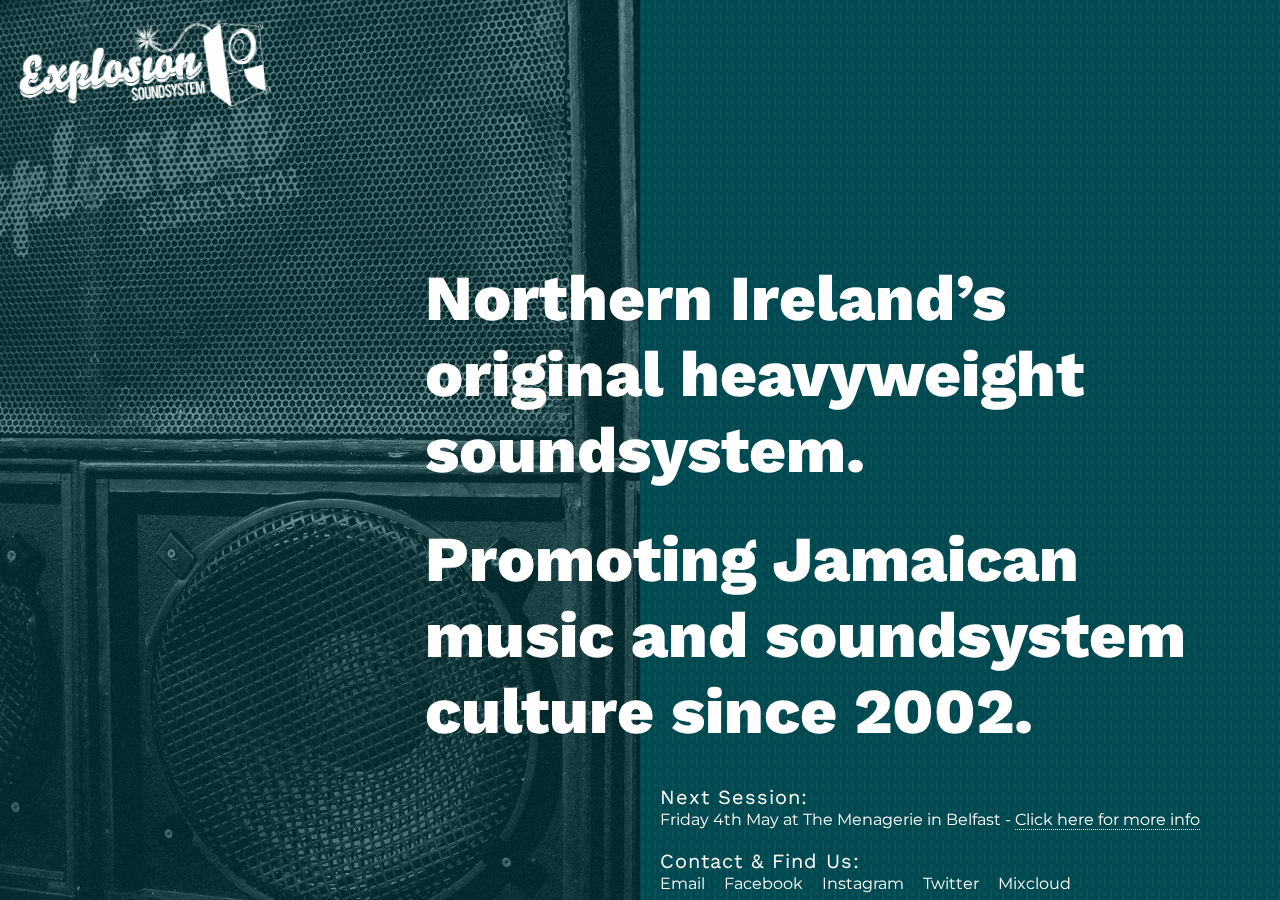
==== index.html @ 5cafba62 "Reversion" ====
<!DOCTYPE html>
<html lang="en-US">

<head>
	<!-- Global Site Tag (gtag.js) - Google Analytics -->
	<script async src="https://www.googletagmanager.com/gtag/js?id=UA-35722575-1"></script>
	<script>
		window.dataLayer = window.dataLayer || [];

		function gtag() {
			dataLayer.push(arguments);
		}
		gtag('js', new Date());

		gtag('config', 'UA-35722575-1');
	</script>
	<meta charset="UTF-8" />
	<meta http-equiv="X-UA-Compatible" content="IE=edge" />

	<!-- SEO -->
	<title>Explosion Soundsystem</title>
	<meta name="description" content="Heavyweight Reggae, Roots &amp; Dub form Belfast City" />
	<meta name="robots" content="index, follow" />
	<meta name="referrer" content="always" />

	<!-- Social & Open Graph -->
	<meta property="og:title" content="Explosion Soundsystem" />
	<meta property="og:description" content="Heavyweight Reggae, Roots &amp; Dub form Belfast City" />
	<meta property="og:image" content="http://explosionsoundsystem.com/images/social.jpg">
	<!-- include your hosted image full URL -->
	<meta property="og:url" content="http://explosionsoundsystem.com/" />
	<meta name="twitter:title" content="Explosion Soundsystem">
	<meta name="twitter:description" content="Heavyweight Reggae, Roots &amp; Dub form Belfast City" />
	<meta name="twitter:image" content="http://explosionsoundsystem.com/images/social.jpg" />
	<!-- include your hosted image full URL -->
	<meta name="twitter:card" content="summary_large_image" />
	<meta name="twitter:site" content="@explosion_sound" />
	<meta name="twitter:creator" content="@explosion_sound" />

	<!-- Favicon -->
	<link rel="icon" type="image/png" href="images/favicon.png" sizes="32x32">

	<!-- Styles -->
	<link rel='stylesheet' href='assets/css/style.css' type='text/css' media='screen' />
	<meta name="viewport" content="width=device-width,initial-scale=1" />
	<meta name="theme-color" content="#1F1F1F" />

</head>

<body id="fullsingle" class="page-template-page-fullsingle-slice" onload="randombg()">

	<div class="fs-slice">
		<!-- Image Side -->
		<h1 class="mobile-logo">
			<img src="images/explosion-logo.png" alt="Explosion Soundsystem Logo" title="Explosion Soundsystem" />
		</h1>

		<div class="slice-image animated fadeIn" id="random">

		</div>
		<div class="slice-intro">

			<h1>
				<img src="images/explosion-logo.png" alt="Explosion Soundsystem Logo" title="Explosion Soundsystem" />
			</h1>

		</div>
		<!-- Content Side -->
		<div class="slice-content">

			<div class="slice-content-vertically-center animated fadeIn">



				<div class="slice-bio animated slideInLeft">

					<h2>Northern Ireland’s original heavyweight soundsystem.</h2>
					<br/>
					<br/>
					<h2>Promoting Jamaican music and soundsystem culture since 2002.</h2>

				</div>

			</div>

		</div>
		<div class="slice-details animated fadeIn">
			<div class="slice-session animated slideInDown">
				<h3>Next Session:</h3>
				<p>Friday 4th May at The Menagerie in Belfast -
					<a target="_blank" href="//en-gb.facebook.com/events/1847545255543559/">Click here for more info</a>
				</p>

			</div>
			<div class="slice-lists animated slideInDown">

				<div class="slice-list">
					<h3>Contact &amp; Find Us:</h3>
					<ul>
						<li>
							<a target="_blank" href="javascript:location='mailto:\u0065\u0078\u0070\u006c\u006f\u0073\u0069\u006f\u006e\u0073\u006f\u0075\u006e\u0064\u0073\u0079\u0073\u0074\u0065\u006d\u0040\u0067\u006d\u0061\u0069\u006c\u002e\u0063\u006f\u006d';void 0">Email</a>
						</li>
						<li>
							<a target="_blank" href="https://www.facebook.com/explosionsoundsystem">Facebook</a>
						</li>
						<li>
							<a target="_blank" href="https://www.instagram.com/explosionsoundsystem">Instagram</a>
						</li>
						<li>
							<a target="_blank" href="https://twitter.com/explosion_sound">Twitter</a>
						</li>
						<li>
							<a target="_blank" href="https://www.mixcloud.com/explosionsoundsystem">Mixcloud</a>
						</li>
					</ul>

				</div>

			</div>
		</div>
	</div>

<script>
	function randombg(){
  var random= Math.floor(Math.random() * 5) + 0;
  var bigSize = ["url('images/background-01.jpg')",
                 "url('images/background-02.jpg')",
                 "url('images/background-03.jpg')",
                 "url('images/background-04.jpg')",
                 "url('images/background-05.jpg')"];
  document.getElementById("random").style.backgroundImage=bigSize[random];
}
</script>




</body>

</html>
---- assets/css/style.css ----
/* -- CSS Reset -- */

@import url("https://fonts.googleapis.com/css?family=Montserrat:400,600");
/* @import url("https://fonts.googleapis.com/css?family=Lora"); */

@import url('https://fonts.googleapis.com/css?family=Work+Sans:700,800,900');
html,
body,
div,
span,
applet,
object,
iframe,
h1,
h2,
h3,
h4,
h5,
h6,
p,
blockquote,
pre,
a,
abbr,
acronym,
address,
big,
cite,
code,
del,
dfn,
em,
img,
ins,
kbd,
q,
s,
samp,
small,
strike,
strong,
sub,
sup,
tt,
var,
b,
u,
i,
center,
dl,
dt,
dd,
ol,
ul,
li,
fieldset,
form,
label,
legend,
table,
caption,
tbody,
tfoot,
thead,
tr,
th,
td,
article,
aside,
canvas,
details,
embed,
figure,
figcaption,
footer,
header,
hgroup,
menu,
nav,
output,
ruby,
section,
summary,
time,
mark,
audio,
video {
  margin: 0;
  padding: 0;
  border: 0;
  font-size: 100%;
  font: inherit;
  vertical-align: baseline;
}

body {
  line-height: 1;
  overflow-x: hidden;
}

ol,
ul {
  list-style: none;
}

* {
  -webkit-font-smoothing: antialiased;
  -moz-osx-font-smoothing: grayscale;
  text-rendering: optimizeLegibility;
  -moz-font-feature-settings: "liga" on;
  margin: 0;
}

body {
  background-color: #29323c;
  border-style: none;
}

body,
p,
a,
a:hover {
  color: #000000;
}

a,
a:hover {
  text-decoration: none;
  border: none;
  border-style: none;
  box-shadow: none;
}

html {
  background-color: #004950;
  height: 100%;
}

body.page-template-page-fullsingle-slice {
  background-color: #004950;
  font-family: 'Montserrat', sans-serif;
  font-weight: 400;
  font-size: 21px;
  line-height: 33px;
  height: 100%;
}

@media (max-width: 800px) {
  body.page-template-page-fullsingle-slice {
    background-color: #004950;
    background-image: url("data:image/svg+xml,%3Csvg width='12' height='24' viewBox='0 0 12 24' xmlns='http://www.w3.org/2000/svg'%3E%3Cg fill='none' fill-rule='evenodd'%3E%3Cg fill='%23ffffff' fill-opacity='0.04'%3E%3Cpath d='M2 0h2v12H2V0zm1 20c1.105 0 2-.895 2-2s-.895-2-2-2-2 .895-2 2 .895 2 2 2zM9 8c1.105 0 2-.895 2-2s-.895-2-2-2-2 .895-2 2 .895 2 2 2zm-1 4h2v12H8V12z'/%3E%3C/g%3E%3C/g%3E%3C/svg%3E");
  }
}

body.page-template-page-fullsingle-slice h2 {
  color: #FFFFFF;
  margin-bottom: 20px;
  font-size: 64px;
  line-height: 76px;
  font-weight: 800;
  display: inline;
  /* background-color: rgba(0, 0, 0, 0.5);
  box-shadow: 10px 0 0 rgba(0, 0, 0, 0.5), -10px 0 0 rgba(0, 0, 0, 0.5); */
}
@media (max-height: 768px) {
  body.page-template-page-fullsingle-slice h2 {
    font-size: 42px;
    line-height: 49px;
  }
}

@media (max-width: 800px) {
  body.page-template-page-fullsingle-slice h2 {
    font-size: 42px;
    line-height: 49px;
  }
}

body.page-template-page-fullsingle-slice p {
  color: #FFFFFF;
  margin-bottom: 20px;
}

.fs-slice {
  width: 100vw;
  height: 100vh;
  display: -webkit-box;
  display: -ms-flexbox;
  display: flex;
}

@media (max-width: 800px) {
  .fs-slice {
    height: auto;
    -ms-flex-wrap: wrap;
    flex-wrap: wrap;
  }
}

.fs-slice .slice-image {
  width: 50%;
  height: 100vh;
  /* background-image: url("../../images/background-01.jpg"); */
  background-position: center center;
  background-size: cover;
  display: table;
}

.fs-slice .slice-image:before {
  background-color: rgba(0, 73, 80, 0.51);
  content: '';
  width: 100%;
  height: 100%;
  display: block;
}


@media (max-width: 800px) {
  .fs-slice .slice-image {
    height: 55vh;
    width: 100%;
  }
}

@media (max-height: 500px) {
  .fs-slice .slice-image {
    height: 100vh;
    width: 100%;
  }
}

.fs-slice .slice-image h1 {
  display: table-cell;
  vertical-align: middle;
  text-align: center;
}

.fs-slice .slice-content {
  width: 50%;
  min-height: 100vh;
  display: -webkit-box;
  display: -ms-flexbox;
  display: flex;
  -webkit-box-align: center;
  -ms-flex-align: center;
  align-items: center;
  -webkit-box-pack: center;
  -ms-flex-pack: center;
  justify-content: center;
  overflow: auto;
  background-color: #004950;
  background-image: url("data:image/svg+xml,%3Csvg width='12' height='24' viewBox='0 0 12 24' xmlns='http://www.w3.org/2000/svg'%3E%3Cg fill='none' fill-rule='evenodd'%3E%3Cg fill='%23ffffff' fill-opacity='0.04'%3E%3Cpath d='M2 0h2v12H2V0zm1 20c1.105 0 2-.895 2-2s-.895-2-2-2-2 .895-2 2 .895 2 2 2zM9 8c1.105 0 2-.895 2-2s-.895-2-2-2-2 .895-2 2 .895 2 2 2zm-1 4h2v12H8V12z'/%3E%3C/g%3E%3C/g%3E%3C/svg%3E");

}

@media (max-width: 800px) {
  .fs-slice .slice-content {
    width: 100%;
    min-height: 100%
  }
}

.fs-slice .slice-content .slice-content-vertically-center {
  padding: 40px;
  min-width: 815px;
  margin-top: 0;
  margin-bottom: auto;
  background: none;
  -ms-transform: rotate(0deg); /* IE 9 */
  -webkit-transform: rotate(0deg); /* Safari */
  transform: rotate(0deg);
  position: fixed;
  top: 20%;
  max-width: 25%;
  left: 43%;
  animation-delay: 1s;
}



@media (max-width: 1372px) {
  .fs-slice .slice-content .slice-content-vertically-center {
    /* padding: 40px; */
    left: initial;
    right: 0;
  }
}

@media (max-width: 800px) {
  .fs-slice .slice-content .slice-content-vertically-center {
    padding: 0px 40px 0px 40px;
    position: inherit;
    max-width: 800px;
    min-width: 320px;
    -ms-transform: rotate(0deg); /* IE 9 */
    -webkit-transform: rotate(0deg); /* Safari */
    transform: rotate(0deg);
  }
}

.slice-intro {
  font-weight: 600;
  font-size: 64px;
  line-height: 80px;
  letter-spacing: -2px;
  position: fixed;
  top: 20px;
  left: 20px;
  transform: rotate(-4deg);
}

.slice-intro h1 {
  font-weight: 400;
  text-transform: uppercase;
  font-size: 16px;
  line-height: 16px;
  margin-bottom: 40px;
  letter-spacing: 0.4px;
  color: #DC9500;
}

.slice-intro .tagline {
  color: #DC9500;
  font-size: 42px;
  line-height: normal;
  display: block;
}

.slice-bio {
  padding: 40px 0 20px 0;
  font-family: 'Work Sans', sans-serif;
  animation-delay: 1s;
}

@media (max-width: 1200px) {
  .slice-bio {
    padding: 40px 0 20px 0;
  }
}

@media (max-width: 800px) {
  .slice-bio {
    padding: 20px 0;
  }
}

.slice-bio p {
  color: #FFFFFF;
}

.slice-bio a {
  color: #FFFFFF;
  transition-duration: 0.5s;
  border-bottom: 1px dotted #FFFFFF;
}

.slice-bio a:hover {
  color: #DC9500;
  transition-duration: 0.1s;
  border-bottom: 1px dotted #DC9500;
}

.slice-details {position: absolute;bottom: 0;left: 50%;padding-left: 20px; animation-delay: 2s;}

@media (max-width: 800px) {
.slice-details {
  min-height: 100%;
  position: initial;
  bottom: inherit;
  left: inherit;
  padding: 40px 40px;
  width: 100%;
  background-color: #004950;
}
}

.slice-session {
  font-size: 16px;
  animation-delay: 2s;
}

.slice-session h3 {
  font-weight: 400;
  /* text-transform: uppercase; */
  font-size: 20px;
  line-height: 11px;
  /* margin-bottom: 10px; */
  color: #FFFFFF;
  letter-spacing: 2px;
  /* opacity: 0.5; */
  font-family: 'Work Sans', sans-serif;
  letter-spacing: 1px;
}

.slice-session a {
  color: #FFFFFF;
  transition-duration: 0.5s;
  border-bottom: 1px dotted #FFFFFF;
}

.slice-session a:hover {
  color: #DC9500;
  transition-duration: 0.1s;
  border-bottom: 1px dotted #DC9500;
}

.slice-session p {
  /* margin-bottom: 43px !important; */
}

.slice-lists 
{
  animation-delay: 2s;
}

.slice-lists .slice-list {
  width: 100%;
  display: inline-block;
  margin-bottom: 0px;
}

@media (max-width: 500px) {
  .slice-lists .slice-list {
    width: 90%;
  }
}

.slice-lists .slice-list h3 {
    font-weight: 400;
    /* text-transform: uppercase; */
    font-size: 20px;
    line-height: 11px;
    /* margin-bottom: 10px; */
    color: #FFFFFF;
    letter-spacing: 2px;
    /* opacity: 0.5; */
    font-family: 'Work Sans', sans-serif;
    letter-spacing: 1px;
}

.slice-lists .slice-list ul {
  font-size: 16px;
}

.slice-lists .slice-list ul li {
  line-height: 16px;
  margin-right: 15px;
  display: inline;
}

.slice-lists .slice-list ul li a {
  color: #FFFFFF;
  transition-duration: 0.5s;
}

.slice-lists .slice-list ul li a:hover {
  color: #DC9500;
  transition-duration: 0.1s;
}

.slice-credit {
  opacity: 0.4;
}

.slice-credit p {
  font-size: 12px;
  line-height: 14px;
}

.slice-credit p a {
  color: #FFFFFF;
}

.mobile-logo img {
  display: none;
}

.slice-intro img {
  width: 250px;
  /* min-width: 300px; */
}

@media (max-width: 800px) {
  .slice-intro img {
    display: none;
  }
  .mobile-logo img {
    width: 75%;
    position: absolute;
    z-index: 1;
    top: 20%;
    left: 12.5%;
    display: block;
    -webkit-animation-delay: .5s;
    -moz-animation-delay: .5s;
    animation-delay: .5s;
  }
}


/*!
 * animate.css -http://daneden.me/animate
 * Version - 3.6.0
 * Licensed under the MIT license - http://opensource.org/licenses/MIT
 *
 * Copyright (c) 2018 Daniel Eden
 */

.animated {
  -webkit-animation-duration: 1s;
  animation-duration: 1s;
  -webkit-animation-fill-mode: both;
  animation-fill-mode: both;
}

.animated.infinite {
  -webkit-animation-iteration-count: infinite;
  animation-iteration-count: infinite;
}

@-webkit-keyframes bounce {
  from,
  20%,
  53%,
  80%,
  to {
    -webkit-animation-timing-function: cubic-bezier(0.215, 0.61, 0.355, 1);
    animation-timing-function: cubic-bezier(0.215, 0.61, 0.355, 1);
    -webkit-transform: translate3d(0, 0, 0);
    transform: translate3d(0, 0, 0);
  }

  40%,
  43% {
    -webkit-animation-timing-function: cubic-bezier(0.755, 0.05, 0.855, 0.06);
    animation-timing-function: cubic-bezier(0.755, 0.05, 0.855, 0.06);
    -webkit-transform: translate3d(0, -30px, 0);
    transform: translate3d(0, -30px, 0);
  }

  70% {
    -webkit-animation-timing-function: cubic-bezier(0.755, 0.05, 0.855, 0.06);
    animation-timing-function: cubic-bezier(0.755, 0.05, 0.855, 0.06);
    -webkit-transform: translate3d(0, -15px, 0);
    transform: translate3d(0, -15px, 0);
  }

  90% {
    -webkit-transform: translate3d(0, -4px, 0);
    transform: translate3d(0, -4px, 0);
  }
}

@keyframes bounce {
  from,
  20%,
  53%,
  80%,
  to {
    -webkit-animation-timing-function: cubic-bezier(0.215, 0.61, 0.355, 1);
    animation-timing-function: cubic-bezier(0.215, 0.61, 0.355, 1);
    -webkit-transform: translate3d(0, 0, 0);
    transform: translate3d(0, 0, 0);
  }

  40%,
  43% {
    -webkit-animation-timing-function: cubic-bezier(0.755, 0.05, 0.855, 0.06);
    animation-timing-function: cubic-bezier(0.755, 0.05, 0.855, 0.06);
    -webkit-transform: translate3d(0, -30px, 0);
    transform: translate3d(0, -30px, 0);
  }

  70% {
    -webkit-animation-timing-function: cubic-bezier(0.755, 0.05, 0.855, 0.06);
    animation-timing-function: cubic-bezier(0.755, 0.05, 0.855, 0.06);
    -webkit-transform: translate3d(0, -15px, 0);
    transform: translate3d(0, -15px, 0);
  }

  90% {
    -webkit-transform: translate3d(0, -4px, 0);
    transform: translate3d(0, -4px, 0);
  }
}

.bounce {
  -webkit-animation-name: bounce;
  animation-name: bounce;
  -webkit-transform-origin: center bottom;
  transform-origin: center bottom;
}

@-webkit-keyframes flash {
  from,
  50%,
  to {
    opacity: 1;
  }

  25%,
  75% {
    opacity: 0;
  }
}

@keyframes flash {
  from,
  50%,
  to {
    opacity: 1;
  }

  25%,
  75% {
    opacity: 0;
  }
}

.flash {
  -webkit-animation-name: flash;
  animation-name: flash;
}

/* originally authored by Nick Pettit - https://github.com/nickpettit/glide */

@-webkit-keyframes pulse {
  from {
    -webkit-transform: scale3d(1, 1, 1);
    transform: scale3d(1, 1, 1);
  }

  50% {
    -webkit-transform: scale3d(1.05, 1.05, 1.05);
    transform: scale3d(1.05, 1.05, 1.05);
  }

  to {
    -webkit-transform: scale3d(1, 1, 1);
    transform: scale3d(1, 1, 1);
  }
}

@keyframes pulse {
  from {
    -webkit-transform: scale3d(1, 1, 1);
    transform: scale3d(1, 1, 1);
  }

  50% {
    -webkit-transform: scale3d(1.05, 1.05, 1.05);
    transform: scale3d(1.05, 1.05, 1.05);
  }

  to {
    -webkit-transform: scale3d(1, 1, 1);
    transform: scale3d(1, 1, 1);
  }
}

.pulse {
  -webkit-animation-name: pulse;
  animation-name: pulse;
}

@-webkit-keyframes rubberBand {
  from {
    -webkit-transform: scale3d(1, 1, 1);
    transform: scale3d(1, 1, 1);
  }

  30% {
    -webkit-transform: scale3d(1.25, 0.75, 1);
    transform: scale3d(1.25, 0.75, 1);
  }

  40% {
    -webkit-transform: scale3d(0.75, 1.25, 1);
    transform: scale3d(0.75, 1.25, 1);
  }

  50% {
    -webkit-transform: scale3d(1.15, 0.85, 1);
    transform: scale3d(1.15, 0.85, 1);
  }

  65% {
    -webkit-transform: scale3d(0.95, 1.05, 1);
    transform: scale3d(0.95, 1.05, 1);
  }

  75% {
    -webkit-transform: scale3d(1.05, 0.95, 1);
    transform: scale3d(1.05, 0.95, 1);
  }

  to {
    -webkit-transform: scale3d(1, 1, 1);
    transform: scale3d(1, 1, 1);
  }
}

@keyframes rubberBand {
  from {
    -webkit-transform: scale3d(1, 1, 1);
    transform: scale3d(1, 1, 1);
  }

  30% {
    -webkit-transform: scale3d(1.25, 0.75, 1);
    transform: scale3d(1.25, 0.75, 1);
  }

  40% {
    -webkit-transform: scale3d(0.75, 1.25, 1);
    transform: scale3d(0.75, 1.25, 1);
  }

  50% {
    -webkit-transform: scale3d(1.15, 0.85, 1);
    transform: scale3d(1.15, 0.85, 1);
  }

  65% {
    -webkit-transform: scale3d(0.95, 1.05, 1);
    transform: scale3d(0.95, 1.05, 1);
  }

  75% {
    -webkit-transform: scale3d(1.05, 0.95, 1);
    transform: scale3d(1.05, 0.95, 1);
  }

  to {
    -webkit-transform: scale3d(1, 1, 1);
    transform: scale3d(1, 1, 1);
  }
}

.rubberBand {
  -webkit-animation-name: rubberBand;
  animation-name: rubberBand;
}

@-webkit-keyframes shake {
  from,
  to {
    -webkit-transform: translate3d(0, 0, 0);
    transform: translate3d(0, 0, 0);
  }

  10%,
  30%,
  50%,
  70%,
  90% {
    -webkit-transform: translate3d(-10px, 0, 0);
    transform: translate3d(-10px, 0, 0);
  }

  20%,
  40%,
  60%,
  80% {
    -webkit-transform: translate3d(10px, 0, 0);
    transform: translate3d(10px, 0, 0);
  }
}

@keyframes shake {
  from,
  to {
    -webkit-transform: translate3d(0, 0, 0);
    transform: translate3d(0, 0, 0);
  }

  10%,
  30%,
  50%,
  70%,
  90% {
    -webkit-transform: translate3d(-10px, 0, 0);
    transform: translate3d(-10px, 0, 0);
  }

  20%,
  40%,
  60%,
  80% {
    -webkit-transform: translate3d(10px, 0, 0);
    transform: translate3d(10px, 0, 0);
  }
}

.shake {
  -webkit-animation-name: shake;
  animation-name: shake;
}

@-webkit-keyframes headShake {
  0% {
    -webkit-transform: translateX(0);
    transform: translateX(0);
  }

  6.5% {
    -webkit-transform: translateX(-6px) rotateY(-9deg);
    transform: translateX(-6px) rotateY(-9deg);
  }

  18.5% {
    -webkit-transform: translateX(5px) rotateY(7deg);
    transform: translateX(5px) rotateY(7deg);
  }

  31.5% {
    -webkit-transform: translateX(-3px) rotateY(-5deg);
    transform: translateX(-3px) rotateY(-5deg);
  }

  43.5% {
    -webkit-transform: translateX(2px) rotateY(3deg);
    transform: translateX(2px) rotateY(3deg);
  }

  50% {
    -webkit-transform: translateX(0);
    transform: translateX(0);
  }
}

@keyframes headShake {
  0% {
    -webkit-transform: translateX(0);
    transform: translateX(0);
  }

  6.5% {
    -webkit-transform: translateX(-6px) rotateY(-9deg);
    transform: translateX(-6px) rotateY(-9deg);
  }

  18.5% {
    -webkit-transform: translateX(5px) rotateY(7deg);
    transform: translateX(5px) rotateY(7deg);
  }

  31.5% {
    -webkit-transform: translateX(-3px) rotateY(-5deg);
    transform: translateX(-3px) rotateY(-5deg);
  }

  43.5% {
    -webkit-transform: translateX(2px) rotateY(3deg);
    transform: translateX(2px) rotateY(3deg);
  }

  50% {
    -webkit-transform: translateX(0);
    transform: translateX(0);
  }
}

.headShake {
  -webkit-animation-timing-function: ease-in-out;
  animation-timing-function: ease-in-out;
  -webkit-animation-name: headShake;
  animation-name: headShake;
}

@-webkit-keyframes swing {
  20% {
    -webkit-transform: rotate3d(0, 0, 1, 15deg);
    transform: rotate3d(0, 0, 1, 15deg);
  }

  40% {
    -webkit-transform: rotate3d(0, 0, 1, -10deg);
    transform: rotate3d(0, 0, 1, -10deg);
  }

  60% {
    -webkit-transform: rotate3d(0, 0, 1, 5deg);
    transform: rotate3d(0, 0, 1, 5deg);
  }

  80% {
    -webkit-transform: rotate3d(0, 0, 1, -5deg);
    transform: rotate3d(0, 0, 1, -5deg);
  }

  to {
    -webkit-transform: rotate3d(0, 0, 1, 0deg);
    transform: rotate3d(0, 0, 1, 0deg);
  }
}

@keyframes swing {
  20% {
    -webkit-transform: rotate3d(0, 0, 1, 15deg);
    transform: rotate3d(0, 0, 1, 15deg);
  }

  40% {
    -webkit-transform: rotate3d(0, 0, 1, -10deg);
    transform: rotate3d(0, 0, 1, -10deg);
  }

  60% {
    -webkit-transform: rotate3d(0, 0, 1, 5deg);
    transform: rotate3d(0, 0, 1, 5deg);
  }

  80% {
    -webkit-transform: rotate3d(0, 0, 1, -5deg);
    transform: rotate3d(0, 0, 1, -5deg);
  }

  to {
    -webkit-transform: rotate3d(0, 0, 1, 0deg);
    transform: rotate3d(0, 0, 1, 0deg);
  }
}

.swing {
  -webkit-transform-origin: top center;
  transform-origin: top center;
  -webkit-animation-name: swing;
  animation-name: swing;
}

@-webkit-keyframes tada {
  from {
    -webkit-transform: scale3d(1, 1, 1);
    transform: scale3d(1, 1, 1);
  }

  10%,
  20% {
    -webkit-transform: scale3d(0.9, 0.9, 0.9) rotate3d(0, 0, 1, -3deg);
    transform: scale3d(0.9, 0.9, 0.9) rotate3d(0, 0, 1, -3deg);
  }

  30%,
  50%,
  70%,
  90% {
    -webkit-transform: scale3d(1.1, 1.1, 1.1) rotate3d(0, 0, 1, 3deg);
    transform: scale3d(1.1, 1.1, 1.1) rotate3d(0, 0, 1, 3deg);
  }

  40%,
  60%,
  80% {
    -webkit-transform: scale3d(1.1, 1.1, 1.1) rotate3d(0, 0, 1, -3deg);
    transform: scale3d(1.1, 1.1, 1.1) rotate3d(0, 0, 1, -3deg);
  }

  to {
    -webkit-transform: scale3d(1, 1, 1);
    transform: scale3d(1, 1, 1);
  }
}

@keyframes tada {
  from {
    -webkit-transform: scale3d(1, 1, 1);
    transform: scale3d(1, 1, 1);
  }

  10%,
  20% {
    -webkit-transform: scale3d(0.9, 0.9, 0.9) rotate3d(0, 0, 1, -3deg);
    transform: scale3d(0.9, 0.9, 0.9) rotate3d(0, 0, 1, -3deg);
  }

  30%,
  50%,
  70%,
  90% {
    -webkit-transform: scale3d(1.1, 1.1, 1.1) rotate3d(0, 0, 1, 3deg);
    transform: scale3d(1.1, 1.1, 1.1) rotate3d(0, 0, 1, 3deg);
  }

  40%,
  60%,
  80% {
    -webkit-transform: scale3d(1.1, 1.1, 1.1) rotate3d(0, 0, 1, -3deg);
    transform: scale3d(1.1, 1.1, 1.1) rotate3d(0, 0, 1, -3deg);
  }

  to {
    -webkit-transform: scale3d(1, 1, 1);
    transform: scale3d(1, 1, 1);
  }
}

.tada {
  -webkit-animation-name: tada;
  animation-name: tada;
}

/* originally authored by Nick Pettit - https://github.com/nickpettit/glide */

@-webkit-keyframes wobble {
  from {
    -webkit-transform: translate3d(0, 0, 0);
    transform: translate3d(0, 0, 0);
  }

  15% {
    -webkit-transform: translate3d(-25%, 0, 0) rotate3d(0, 0, 1, -5deg);
    transform: translate3d(-25%, 0, 0) rotate3d(0, 0, 1, -5deg);
  }

  30% {
    -webkit-transform: translate3d(20%, 0, 0) rotate3d(0, 0, 1, 3deg);
    transform: translate3d(20%, 0, 0) rotate3d(0, 0, 1, 3deg);
  }

  45% {
    -webkit-transform: translate3d(-15%, 0, 0) rotate3d(0, 0, 1, -3deg);
    transform: translate3d(-15%, 0, 0) rotate3d(0, 0, 1, -3deg);
  }

  60% {
    -webkit-transform: translate3d(10%, 0, 0) rotate3d(0, 0, 1, 2deg);
    transform: translate3d(10%, 0, 0) rotate3d(0, 0, 1, 2deg);
  }

  75% {
    -webkit-transform: translate3d(-5%, 0, 0) rotate3d(0, 0, 1, -1deg);
    transform: translate3d(-5%, 0, 0) rotate3d(0, 0, 1, -1deg);
  }

  to {
    -webkit-transform: translate3d(0, 0, 0);
    transform: translate3d(0, 0, 0);
  }
}

@keyframes wobble {
  from {
    -webkit-transform: translate3d(0, 0, 0);
    transform: translate3d(0, 0, 0);
  }

  15% {
    -webkit-transform: translate3d(-25%, 0, 0) rotate3d(0, 0, 1, -5deg);
    transform: translate3d(-25%, 0, 0) rotate3d(0, 0, 1, -5deg);
  }

  30% {
    -webkit-transform: translate3d(20%, 0, 0) rotate3d(0, 0, 1, 3deg);
    transform: translate3d(20%, 0, 0) rotate3d(0, 0, 1, 3deg);
  }

  45% {
    -webkit-transform: translate3d(-15%, 0, 0) rotate3d(0, 0, 1, -3deg);
    transform: translate3d(-15%, 0, 0) rotate3d(0, 0, 1, -3deg);
  }

  60% {
    -webkit-transform: translate3d(10%, 0, 0) rotate3d(0, 0, 1, 2deg);
    transform: translate3d(10%, 0, 0) rotate3d(0, 0, 1, 2deg);
  }

  75% {
    -webkit-transform: translate3d(-5%, 0, 0) rotate3d(0, 0, 1, -1deg);
    transform: translate3d(-5%, 0, 0) rotate3d(0, 0, 1, -1deg);
  }

  to {
    -webkit-transform: translate3d(0, 0, 0);
    transform: translate3d(0, 0, 0);
  }
}

.wobble {
  -webkit-animation-name: wobble;
  animation-name: wobble;
}

@-webkit-keyframes jello {
  from,
  11.1%,
  to {
    -webkit-transform: translate3d(0, 0, 0);
    transform: translate3d(0, 0, 0);
  }

  22.2% {
    -webkit-transform: skewX(-12.5deg) skewY(-12.5deg);
    transform: skewX(-12.5deg) skewY(-12.5deg);
  }

  33.3% {
    -webkit-transform: skewX(6.25deg) skewY(6.25deg);
    transform: skewX(6.25deg) skewY(6.25deg);
  }

  44.4% {
    -webkit-transform: skewX(-3.125deg) skewY(-3.125deg);
    transform: skewX(-3.125deg) skewY(-3.125deg);
  }

  55.5% {
    -webkit-transform: skewX(1.5625deg) skewY(1.5625deg);
    transform: skewX(1.5625deg) skewY(1.5625deg);
  }

  66.6% {
    -webkit-transform: skewX(-0.78125deg) skewY(-0.78125deg);
    transform: skewX(-0.78125deg) skewY(-0.78125deg);
  }

  77.7% {
    -webkit-transform: skewX(0.390625deg) skewY(0.390625deg);
    transform: skewX(0.390625deg) skewY(0.390625deg);
  }

  88.8% {
    -webkit-transform: skewX(-0.1953125deg) skewY(-0.1953125deg);
    transform: skewX(-0.1953125deg) skewY(-0.1953125deg);
  }
}

@keyframes jello {
  from,
  11.1%,
  to {
    -webkit-transform: translate3d(0, 0, 0);
    transform: translate3d(0, 0, 0);
  }

  22.2% {
    -webkit-transform: skewX(-12.5deg) skewY(-12.5deg);
    transform: skewX(-12.5deg) skewY(-12.5deg);
  }

  33.3% {
    -webkit-transform: skewX(6.25deg) skewY(6.25deg);
    transform: skewX(6.25deg) skewY(6.25deg);
  }

  44.4% {
    -webkit-transform: skewX(-3.125deg) skewY(-3.125deg);
    transform: skewX(-3.125deg) skewY(-3.125deg);
  }

  55.5% {
    -webkit-transform: skewX(1.5625deg) skewY(1.5625deg);
    transform: skewX(1.5625deg) skewY(1.5625deg);
  }

  66.6% {
    -webkit-transform: skewX(-0.78125deg) skewY(-0.78125deg);
    transform: skewX(-0.78125deg) skewY(-0.78125deg);
  }

  77.7% {
    -webkit-transform: skewX(0.390625deg) skewY(0.390625deg);
    transform: skewX(0.390625deg) skewY(0.390625deg);
  }

  88.8% {
    -webkit-transform: skewX(-0.1953125deg) skewY(-0.1953125deg);
    transform: skewX(-0.1953125deg) skewY(-0.1953125deg);
  }
}

.jello {
  -webkit-animation-name: jello;
  animation-name: jello;
  -webkit-transform-origin: center;
  transform-origin: center;
}

@-webkit-keyframes bounceIn {
  from,
  20%,
  40%,
  60%,
  80%,
  to {
    -webkit-animation-timing-function: cubic-bezier(0.215, 0.61, 0.355, 1);
    animation-timing-function: cubic-bezier(0.215, 0.61, 0.355, 1);
  }

  0% {
    opacity: 0;
    -webkit-transform: scale3d(0.3, 0.3, 0.3);
    transform: scale3d(0.3, 0.3, 0.3);
  }

  20% {
    -webkit-transform: scale3d(1.1, 1.1, 1.1);
    transform: scale3d(1.1, 1.1, 1.1);
  }

  40% {
    -webkit-transform: scale3d(0.9, 0.9, 0.9);
    transform: scale3d(0.9, 0.9, 0.9);
  }

  60% {
    opacity: 1;
    -webkit-transform: scale3d(1.03, 1.03, 1.03);
    transform: scale3d(1.03, 1.03, 1.03);
  }

  80% {
    -webkit-transform: scale3d(0.97, 0.97, 0.97);
    transform: scale3d(0.97, 0.97, 0.97);
  }

  to {
    opacity: 1;
    -webkit-transform: scale3d(1, 1, 1);
    transform: scale3d(1, 1, 1);
  }
}

@keyframes bounceIn {
  from,
  20%,
  40%,
  60%,
  80%,
  to {
    -webkit-animation-timing-function: cubic-bezier(0.215, 0.61, 0.355, 1);
    animation-timing-function: cubic-bezier(0.215, 0.61, 0.355, 1);
  }

  0% {
    opacity: 0;
    -webkit-transform: scale3d(0.3, 0.3, 0.3);
    transform: scale3d(0.3, 0.3, 0.3);
  }

  20% {
    -webkit-transform: scale3d(1.1, 1.1, 1.1);
    transform: scale3d(1.1, 1.1, 1.1);
  }

  40% {
    -webkit-transform: scale3d(0.9, 0.9, 0.9);
    transform: scale3d(0.9, 0.9, 0.9);
  }

  60% {
    opacity: 1;
    -webkit-transform: scale3d(1.03, 1.03, 1.03);
    transform: scale3d(1.03, 1.03, 1.03);
  }

  80% {
    -webkit-transform: scale3d(0.97, 0.97, 0.97);
    transform: scale3d(0.97, 0.97, 0.97);
  }

  to {
    opacity: 1;
    -webkit-transform: scale3d(1, 1, 1);
    transform: scale3d(1, 1, 1);
  }
}

.bounceIn {
  -webkit-animation-duration: 0.75s;
  animation-duration: 0.75s;
  -webkit-animation-name: bounceIn;
  animation-name: bounceIn;
}

@-webkit-keyframes bounceInDown {
  from,
  60%,
  75%,
  90%,
  to {
    -webkit-animation-timing-function: cubic-bezier(0.215, 0.61, 0.355, 1);
    animation-timing-function: cubic-bezier(0.215, 0.61, 0.355, 1);
  }

  0% {
    opacity: 0;
    -webkit-transform: translate3d(0, -3000px, 0);
    transform: translate3d(0, -3000px, 0);
  }

  60% {
    opacity: 1;
    -webkit-transform: translate3d(0, 25px, 0);
    transform: translate3d(0, 25px, 0);
  }

  75% {
    -webkit-transform: translate3d(0, -10px, 0);
    transform: translate3d(0, -10px, 0);
  }

  90% {
    -webkit-transform: translate3d(0, 5px, 0);
    transform: translate3d(0, 5px, 0);
  }

  to {
    -webkit-transform: translate3d(0, 0, 0);
    transform: translate3d(0, 0, 0);
  }
}

@keyframes bounceInDown {
  from,
  60%,
  75%,
  90%,
  to {
    -webkit-animation-timing-function: cubic-bezier(0.215, 0.61, 0.355, 1);
    animation-timing-function: cubic-bezier(0.215, 0.61, 0.355, 1);
  }

  0% {
    opacity: 0;
    -webkit-transform: translate3d(0, -3000px, 0);
    transform: translate3d(0, -3000px, 0);
  }

  60% {
    opacity: 1;
    -webkit-transform: translate3d(0, 25px, 0);
    transform: translate3d(0, 25px, 0);
  }

  75% {
    -webkit-transform: translate3d(0, -10px, 0);
    transform: translate3d(0, -10px, 0);
  }

  90% {
    -webkit-transform: translate3d(0, 5px, 0);
    transform: translate3d(0, 5px, 0);
  }

  to {
    -webkit-transform: translate3d(0, 0, 0);
    transform: translate3d(0, 0, 0);
  }
}

.bounceInDown {
  -webkit-animation-name: bounceInDown;
  animation-name: bounceInDown;
}

@-webkit-keyframes bounceInLeft {
  from,
  60%,
  75%,
  90%,
  to {
    -webkit-animation-timing-function: cubic-bezier(0.215, 0.61, 0.355, 1);
    animation-timing-function: cubic-bezier(0.215, 0.61, 0.355, 1);
  }

  0% {
    opacity: 0;
    -webkit-transform: translate3d(-3000px, 0, 0);
    transform: translate3d(-3000px, 0, 0);
  }

  60% {
    opacity: 1;
    -webkit-transform: translate3d(25px, 0, 0);
    transform: translate3d(25px, 0, 0);
  }

  75% {
    -webkit-transform: translate3d(-10px, 0, 0);
    transform: translate3d(-10px, 0, 0);
  }

  90% {
    -webkit-transform: translate3d(5px, 0, 0);
    transform: translate3d(5px, 0, 0);
  }

  to {
    -webkit-transform: translate3d(0, 0, 0);
    transform: translate3d(0, 0, 0);
  }
}

@keyframes bounceInLeft {
  from,
  60%,
  75%,
  90%,
  to {
    -webkit-animation-timing-function: cubic-bezier(0.215, 0.61, 0.355, 1);
    animation-timing-function: cubic-bezier(0.215, 0.61, 0.355, 1);
  }

  0% {
    opacity: 0;
    -webkit-transform: translate3d(-3000px, 0, 0);
    transform: translate3d(-3000px, 0, 0);
  }

  60% {
    opacity: 1;
    -webkit-transform: translate3d(25px, 0, 0);
    transform: translate3d(25px, 0, 0);
  }

  75% {
    -webkit-transform: translate3d(-10px, 0, 0);
    transform: translate3d(-10px, 0, 0);
  }

  90% {
    -webkit-transform: translate3d(5px, 0, 0);
    transform: translate3d(5px, 0, 0);
  }

  to {
    -webkit-transform: translate3d(0, 0, 0);
    transform: translate3d(0, 0, 0);
  }
}

.bounceInLeft {
  -webkit-animation-name: bounceInLeft;
  animation-name: bounceInLeft;
}

@-webkit-keyframes bounceInRight {
  from,
  60%,
  75%,
  90%,
  to {
    -webkit-animation-timing-function: cubic-bezier(0.215, 0.61, 0.355, 1);
    animation-timing-function: cubic-bezier(0.215, 0.61, 0.355, 1);
  }

  from {
    opacity: 0;
    -webkit-transform: translate3d(3000px, 0, 0);
    transform: translate3d(3000px, 0, 0);
  }

  60% {
    opacity: 1;
    -webkit-transform: translate3d(-25px, 0, 0);
    transform: translate3d(-25px, 0, 0);
  }

  75% {
    -webkit-transform: translate3d(10px, 0, 0);
    transform: translate3d(10px, 0, 0);
  }

  90% {
    -webkit-transform: translate3d(-5px, 0, 0);
    transform: translate3d(-5px, 0, 0);
  }

  to {
    -webkit-transform: translate3d(0, 0, 0);
    transform: translate3d(0, 0, 0);
  }
}

@keyframes bounceInRight {
  from,
  60%,
  75%,
  90%,
  to {
    -webkit-animation-timing-function: cubic-bezier(0.215, 0.61, 0.355, 1);
    animation-timing-function: cubic-bezier(0.215, 0.61, 0.355, 1);
  }

  from {
    opacity: 0;
    -webkit-transform: translate3d(3000px, 0, 0);
    transform: translate3d(3000px, 0, 0);
  }

  60% {
    opacity: 1;
    -webkit-transform: translate3d(-25px, 0, 0);
    transform: translate3d(-25px, 0, 0);
  }

  75% {
    -webkit-transform: translate3d(10px, 0, 0);
    transform: translate3d(10px, 0, 0);
  }

  90% {
    -webkit-transform: translate3d(-5px, 0, 0);
    transform: translate3d(-5px, 0, 0);
  }

  to {
    -webkit-transform: translate3d(0, 0, 0);
    transform: translate3d(0, 0, 0);
  }
}

.bounceInRight {
  -webkit-animation-name: bounceInRight;
  animation-name: bounceInRight;
}

@-webkit-keyframes bounceInUp {
  from,
  60%,
  75%,
  90%,
  to {
    -webkit-animation-timing-function: cubic-bezier(0.215, 0.61, 0.355, 1);
    animation-timing-function: cubic-bezier(0.215, 0.61, 0.355, 1);
  }

  from {
    opacity: 0;
    -webkit-transform: translate3d(0, 3000px, 0);
    transform: translate3d(0, 3000px, 0);
  }

  60% {
    opacity: 1;
    -webkit-transform: translate3d(0, -20px, 0);
    transform: translate3d(0, -20px, 0);
  }

  75% {
    -webkit-transform: translate3d(0, 10px, 0);
    transform: translate3d(0, 10px, 0);
  }

  90% {
    -webkit-transform: translate3d(0, -5px, 0);
    transform: translate3d(0, -5px, 0);
  }

  to {
    -webkit-transform: translate3d(0, 0, 0);
    transform: translate3d(0, 0, 0);
  }
}

@keyframes bounceInUp {
  from,
  60%,
  75%,
  90%,
  to {
    -webkit-animation-timing-function: cubic-bezier(0.215, 0.61, 0.355, 1);
    animation-timing-function: cubic-bezier(0.215, 0.61, 0.355, 1);
  }

  from {
    opacity: 0;
    -webkit-transform: translate3d(0, 3000px, 0);
    transform: translate3d(0, 3000px, 0);
  }

  60% {
    opacity: 1;
    -webkit-transform: translate3d(0, -20px, 0);
    transform: translate3d(0, -20px, 0);
  }

  75% {
    -webkit-transform: translate3d(0, 10px, 0);
    transform: translate3d(0, 10px, 0);
  }

  90% {
    -webkit-transform: translate3d(0, -5px, 0);
    transform: translate3d(0, -5px, 0);
  }

  to {
    -webkit-transform: translate3d(0, 0, 0);
    transform: translate3d(0, 0, 0);
  }
}

.bounceInUp {
  -webkit-animation-name: bounceInUp;
  animation-name: bounceInUp;
}

@-webkit-keyframes bounceOut {
  20% {
    -webkit-transform: scale3d(0.9, 0.9, 0.9);
    transform: scale3d(0.9, 0.9, 0.9);
  }

  50%,
  55% {
    opacity: 1;
    -webkit-transform: scale3d(1.1, 1.1, 1.1);
    transform: scale3d(1.1, 1.1, 1.1);
  }

  to {
    opacity: 0;
    -webkit-transform: scale3d(0.3, 0.3, 0.3);
    transform: scale3d(0.3, 0.3, 0.3);
  }
}

@keyframes bounceOut {
  20% {
    -webkit-transform: scale3d(0.9, 0.9, 0.9);
    transform: scale3d(0.9, 0.9, 0.9);
  }

  50%,
  55% {
    opacity: 1;
    -webkit-transform: scale3d(1.1, 1.1, 1.1);
    transform: scale3d(1.1, 1.1, 1.1);
  }

  to {
    opacity: 0;
    -webkit-transform: scale3d(0.3, 0.3, 0.3);
    transform: scale3d(0.3, 0.3, 0.3);
  }
}

.bounceOut {
  -webkit-animation-duration: 0.75s;
  animation-duration: 0.75s;
  -webkit-animation-name: bounceOut;
  animation-name: bounceOut;
}

@-webkit-keyframes bounceOutDown {
  20% {
    -webkit-transform: translate3d(0, 10px, 0);
    transform: translate3d(0, 10px, 0);
  }

  40%,
  45% {
    opacity: 1;
    -webkit-transform: translate3d(0, -20px, 0);
    transform: translate3d(0, -20px, 0);
  }

  to {
    opacity: 0;
    -webkit-transform: translate3d(0, 2000px, 0);
    transform: translate3d(0, 2000px, 0);
  }
}

@keyframes bounceOutDown {
  20% {
    -webkit-transform: translate3d(0, 10px, 0);
    transform: translate3d(0, 10px, 0);
  }

  40%,
  45% {
    opacity: 1;
    -webkit-transform: translate3d(0, -20px, 0);
    transform: translate3d(0, -20px, 0);
  }

  to {
    opacity: 0;
    -webkit-transform: translate3d(0, 2000px, 0);
    transform: translate3d(0, 2000px, 0);
  }
}

.bounceOutDown {
  -webkit-animation-name: bounceOutDown;
  animation-name: bounceOutDown;
}

@-webkit-keyframes bounceOutLeft {
  20% {
    opacity: 1;
    -webkit-transform: translate3d(20px, 0, 0);
    transform: translate3d(20px, 0, 0);
  }

  to {
    opacity: 0;
    -webkit-transform: translate3d(-2000px, 0, 0);
    transform: translate3d(-2000px, 0, 0);
  }
}

@keyframes bounceOutLeft {
  20% {
    opacity: 1;
    -webkit-transform: translate3d(20px, 0, 0);
    transform: translate3d(20px, 0, 0);
  }

  to {
    opacity: 0;
    -webkit-transform: translate3d(-2000px, 0, 0);
    transform: translate3d(-2000px, 0, 0);
  }
}

.bounceOutLeft {
  -webkit-animation-name: bounceOutLeft;
  animation-name: bounceOutLeft;
}

@-webkit-keyframes bounceOutRight {
  20% {
    opacity: 1;
    -webkit-transform: translate3d(-20px, 0, 0);
    transform: translate3d(-20px, 0, 0);
  }

  to {
    opacity: 0;
    -webkit-transform: translate3d(2000px, 0, 0);
    transform: translate3d(2000px, 0, 0);
  }
}

@keyframes bounceOutRight {
  20% {
    opacity: 1;
    -webkit-transform: translate3d(-20px, 0, 0);
    transform: translate3d(-20px, 0, 0);
  }

  to {
    opacity: 0;
    -webkit-transform: translate3d(2000px, 0, 0);
    transform: translate3d(2000px, 0, 0);
  }
}

.bounceOutRight {
  -webkit-animation-name: bounceOutRight;
  animation-name: bounceOutRight;
}

@-webkit-keyframes bounceOutUp {
  20% {
    -webkit-transform: translate3d(0, -10px, 0);
    transform: translate3d(0, -10px, 0);
  }

  40%,
  45% {
    opacity: 1;
    -webkit-transform: translate3d(0, 20px, 0);
    transform: translate3d(0, 20px, 0);
  }

  to {
    opacity: 0;
    -webkit-transform: translate3d(0, -2000px, 0);
    transform: translate3d(0, -2000px, 0);
  }
}

@keyframes bounceOutUp {
  20% {
    -webkit-transform: translate3d(0, -10px, 0);
    transform: translate3d(0, -10px, 0);
  }

  40%,
  45% {
    opacity: 1;
    -webkit-transform: translate3d(0, 20px, 0);
    transform: translate3d(0, 20px, 0);
  }

  to {
    opacity: 0;
    -webkit-transform: translate3d(0, -2000px, 0);
    transform: translate3d(0, -2000px, 0);
  }
}

.bounceOutUp {
  -webkit-animation-name: bounceOutUp;
  animation-name: bounceOutUp;
}

@-webkit-keyframes fadeIn {
  from {
    opacity: 0;
  }

  to {
    opacity: 1;
  }
}

@keyframes fadeIn {
  from {
    opacity: 0;
  }

  to {
    opacity: 1;
  }
}

.fadeIn {
  -webkit-animation-name: fadeIn;
  animation-name: fadeIn;
}

@-webkit-keyframes fadeInDown {
  from {
    opacity: 0;
    -webkit-transform: translate3d(0, -100%, 0);
    transform: translate3d(0, -100%, 0);
  }

  to {
    opacity: 1;
    -webkit-transform: translate3d(0, 0, 0);
    transform: translate3d(0, 0, 0);
  }
}

@keyframes fadeInDown {
  from {
    opacity: 0;
    -webkit-transform: translate3d(0, -100%, 0);
    transform: translate3d(0, -100%, 0);
  }

  to {
    opacity: 1;
    -webkit-transform: translate3d(0, 0, 0);
    transform: translate3d(0, 0, 0);
  }
}

.fadeInDown {
  -webkit-animation-name: fadeInDown;
  animation-name: fadeInDown;
}

@-webkit-keyframes fadeInDownBig {
  from {
    opacity: 0;
    -webkit-transform: translate3d(0, -2000px, 0);
    transform: translate3d(0, -2000px, 0);
  }

  to {
    opacity: 1;
    -webkit-transform: translate3d(0, 0, 0);
    transform: translate3d(0, 0, 0);
  }
}

@keyframes fadeInDownBig {
  from {
    opacity: 0;
    -webkit-transform: translate3d(0, -2000px, 0);
    transform: translate3d(0, -2000px, 0);
  }

  to {
    opacity: 1;
    -webkit-transform: translate3d(0, 0, 0);
    transform: translate3d(0, 0, 0);
  }
}

.fadeInDownBig {
  -webkit-animation-name: fadeInDownBig;
  animation-name: fadeInDownBig;
}

@-webkit-keyframes fadeInLeft {
  from {
    opacity: 0;
    -webkit-transform: translate3d(-100%, 0, 0);
    transform: translate3d(-100%, 0, 0);
  }

  to {
    opacity: 1;
    -webkit-transform: translate3d(0, 0, 0);
    transform: translate3d(0, 0, 0);
  }
}

@keyframes fadeInLeft {
  from {
    opacity: 0;
    -webkit-transform: translate3d(-100%, 0, 0);
    transform: translate3d(-100%, 0, 0);
  }

  to {
    opacity: 1;
    -webkit-transform: translate3d(0, 0, 0);
    transform: translate3d(0, 0, 0);
  }
}

.fadeInLeft {
  -webkit-animation-name: fadeInLeft;
  animation-name: fadeInLeft;
}

@-webkit-keyframes fadeInLeftBig {
  from {
    opacity: 0;
    -webkit-transform: translate3d(-2000px, 0, 0);
    transform: translate3d(-2000px, 0, 0);
  }

  to {
    opacity: 1;
    -webkit-transform: translate3d(0, 0, 0);
    transform: translate3d(0, 0, 0);
  }
}

@keyframes fadeInLeftBig {
  from {
    opacity: 0;
    -webkit-transform: translate3d(-2000px, 0, 0);
    transform: translate3d(-2000px, 0, 0);
  }

  to {
    opacity: 1;
    -webkit-transform: translate3d(0, 0, 0);
    transform: translate3d(0, 0, 0);
  }
}

.fadeInLeftBig {
  -webkit-animation-name: fadeInLeftBig;
  animation-name: fadeInLeftBig;
}

@-webkit-keyframes fadeInRight {
  from {
    opacity: 0;
    -webkit-transform: translate3d(100%, 0, 0);
    transform: translate3d(100%, 0, 0);
  }

  to {
    opacity: 1;
    -webkit-transform: translate3d(0, 0, 0);
    transform: translate3d(0, 0, 0);
  }
}

@keyframes fadeInRight {
  from {
    opacity: 0;
    -webkit-transform: translate3d(100%, 0, 0);
    transform: translate3d(100%, 0, 0);
  }

  to {
    opacity: 1;
    -webkit-transform: translate3d(0, 0, 0);
    transform: translate3d(0, 0, 0);
  }
}

.fadeInRight {
  -webkit-animation-name: fadeInRight;
  animation-name: fadeInRight;
}

@-webkit-keyframes fadeInRightBig {
  from {
    opacity: 0;
    -webkit-transform: translate3d(2000px, 0, 0);
    transform: translate3d(2000px, 0, 0);
  }

  to {
    opacity: 1;
    -webkit-transform: translate3d(0, 0, 0);
    transform: translate3d(0, 0, 0);
  }
}

@keyframes fadeInRightBig {
  from {
    opacity: 0;
    -webkit-transform: translate3d(2000px, 0, 0);
    transform: translate3d(2000px, 0, 0);
  }

  to {
    opacity: 1;
    -webkit-transform: translate3d(0, 0, 0);
    transform: translate3d(0, 0, 0);
  }
}

.fadeInRightBig {
  -webkit-animation-name: fadeInRightBig;
  animation-name: fadeInRightBig;
}

@-webkit-keyframes fadeInUp {
  from {
    opacity: 0;
    -webkit-transform: translate3d(0, 100%, 0);
    transform: translate3d(0, 100%, 0);
  }

  to {
    opacity: 1;
    -webkit-transform: translate3d(0, 0, 0);
    transform: translate3d(0, 0, 0);
  }
}

@keyframes fadeInUp {
  from {
    opacity: 0;
    -webkit-transform: translate3d(0, 100%, 0);
    transform: translate3d(0, 100%, 0);
  }

  to {
    opacity: 1;
    -webkit-transform: translate3d(0, 0, 0);
    transform: translate3d(0, 0, 0);
  }
}

.fadeInUp {
  -webkit-animation-name: fadeInUp;
  animation-name: fadeInUp;
}

@-webkit-keyframes fadeInUpBig {
  from {
    opacity: 0;
    -webkit-transform: translate3d(0, 2000px, 0);
    transform: translate3d(0, 2000px, 0);
  }

  to {
    opacity: 1;
    -webkit-transform: translate3d(0, 0, 0);
    transform: translate3d(0, 0, 0);
  }
}

@keyframes fadeInUpBig {
  from {
    opacity: 0;
    -webkit-transform: translate3d(0, 2000px, 0);
    transform: translate3d(0, 2000px, 0);
  }

  to {
    opacity: 1;
    -webkit-transform: translate3d(0, 0, 0);
    transform: translate3d(0, 0, 0);
  }
}

.fadeInUpBig {
  -webkit-animation-name: fadeInUpBig;
  animation-name: fadeInUpBig;
}

@-webkit-keyframes fadeOut {
  from {
    opacity: 1;
  }

  to {
    opacity: 0;
  }
}

@keyframes fadeOut {
  from {
    opacity: 1;
  }

  to {
    opacity: 0;
  }
}

.fadeOut {
  -webkit-animation-name: fadeOut;
  animation-name: fadeOut;
}

@-webkit-keyframes fadeOutDown {
  from {
    opacity: 1;
  }

  to {
    opacity: 0;
    -webkit-transform: translate3d(0, 100%, 0);
    transform: translate3d(0, 100%, 0);
  }
}

@keyframes fadeOutDown {
  from {
    opacity: 1;
  }

  to {
    opacity: 0;
    -webkit-transform: translate3d(0, 100%, 0);
    transform: translate3d(0, 100%, 0);
  }
}

.fadeOutDown {
  -webkit-animation-name: fadeOutDown;
  animation-name: fadeOutDown;
}

@-webkit-keyframes fadeOutDownBig {
  from {
    opacity: 1;
  }

  to {
    opacity: 0;
    -webkit-transform: translate3d(0, 2000px, 0);
    transform: translate3d(0, 2000px, 0);
  }
}

@keyframes fadeOutDownBig {
  from {
    opacity: 1;
  }

  to {
    opacity: 0;
    -webkit-transform: translate3d(0, 2000px, 0);
    transform: translate3d(0, 2000px, 0);
  }
}

.fadeOutDownBig {
  -webkit-animation-name: fadeOutDownBig;
  animation-name: fadeOutDownBig;
}

@-webkit-keyframes fadeOutLeft {
  from {
    opacity: 1;
  }

  to {
    opacity: 0;
    -webkit-transform: translate3d(-100%, 0, 0);
    transform: translate3d(-100%, 0, 0);
  }
}

@keyframes fadeOutLeft {
  from {
    opacity: 1;
  }

  to {
    opacity: 0;
    -webkit-transform: translate3d(-100%, 0, 0);
    transform: translate3d(-100%, 0, 0);
  }
}

.fadeOutLeft {
  -webkit-animation-name: fadeOutLeft;
  animation-name: fadeOutLeft;
}

@-webkit-keyframes fadeOutLeftBig {
  from {
    opacity: 1;
  }

  to {
    opacity: 0;
    -webkit-transform: translate3d(-2000px, 0, 0);
    transform: translate3d(-2000px, 0, 0);
  }
}

@keyframes fadeOutLeftBig {
  from {
    opacity: 1;
  }

  to {
    opacity: 0;
    -webkit-transform: translate3d(-2000px, 0, 0);
    transform: translate3d(-2000px, 0, 0);
  }
}

.fadeOutLeftBig {
  -webkit-animation-name: fadeOutLeftBig;
  animation-name: fadeOutLeftBig;
}

@-webkit-keyframes fadeOutRight {
  from {
    opacity: 1;
  }

  to {
    opacity: 0;
    -webkit-transform: translate3d(100%, 0, 0);
    transform: translate3d(100%, 0, 0);
  }
}

@keyframes fadeOutRight {
  from {
    opacity: 1;
  }

  to {
    opacity: 0;
    -webkit-transform: translate3d(100%, 0, 0);
    transform: translate3d(100%, 0, 0);
  }
}

.fadeOutRight {
  -webkit-animation-name: fadeOutRight;
  animation-name: fadeOutRight;
}

@-webkit-keyframes fadeOutRightBig {
  from {
    opacity: 1;
  }

  to {
    opacity: 0;
    -webkit-transform: translate3d(2000px, 0, 0);
    transform: translate3d(2000px, 0, 0);
  }
}

@keyframes fadeOutRightBig {
  from {
    opacity: 1;
  }

  to {
    opacity: 0;
    -webkit-transform: translate3d(2000px, 0, 0);
    transform: translate3d(2000px, 0, 0);
  }
}

.fadeOutRightBig {
  -webkit-animation-name: fadeOutRightBig;
  animation-name: fadeOutRightBig;
}

@-webkit-keyframes fadeOutUp {
  from {
    opacity: 1;
  }

  to {
    opacity: 0;
    -webkit-transform: translate3d(0, -100%, 0);
    transform: translate3d(0, -100%, 0);
  }
}

@keyframes fadeOutUp {
  from {
    opacity: 1;
  }

  to {
    opacity: 0;
    -webkit-transform: translate3d(0, -100%, 0);
    transform: translate3d(0, -100%, 0);
  }
}

.fadeOutUp {
  -webkit-animation-name: fadeOutUp;
  animation-name: fadeOutUp;
}

@-webkit-keyframes fadeOutUpBig {
  from {
    opacity: 1;
  }

  to {
    opacity: 0;
    -webkit-transform: translate3d(0, -2000px, 0);
    transform: translate3d(0, -2000px, 0);
  }
}

@keyframes fadeOutUpBig {
  from {
    opacity: 1;
  }

  to {
    opacity: 0;
    -webkit-transform: translate3d(0, -2000px, 0);
    transform: translate3d(0, -2000px, 0);
  }
}

.fadeOutUpBig {
  -webkit-animation-name: fadeOutUpBig;
  animation-name: fadeOutUpBig;
}

@-webkit-keyframes flip {
  from {
    -webkit-transform: perspective(400px) rotate3d(0, 1, 0, -360deg);
    transform: perspective(400px) rotate3d(0, 1, 0, -360deg);
    -webkit-animation-timing-function: ease-out;
    animation-timing-function: ease-out;
  }

  40% {
    -webkit-transform: perspective(400px) translate3d(0, 0, 150px) rotate3d(0, 1, 0, -190deg);
    transform: perspective(400px) translate3d(0, 0, 150px) rotate3d(0, 1, 0, -190deg);
    -webkit-animation-timing-function: ease-out;
    animation-timing-function: ease-out;
  }

  50% {
    -webkit-transform: perspective(400px) translate3d(0, 0, 150px) rotate3d(0, 1, 0, -170deg);
    transform: perspective(400px) translate3d(0, 0, 150px) rotate3d(0, 1, 0, -170deg);
    -webkit-animation-timing-function: ease-in;
    animation-timing-function: ease-in;
  }

  80% {
    -webkit-transform: perspective(400px) scale3d(0.95, 0.95, 0.95);
    transform: perspective(400px) scale3d(0.95, 0.95, 0.95);
    -webkit-animation-timing-function: ease-in;
    animation-timing-function: ease-in;
  }

  to {
    -webkit-transform: perspective(400px);
    transform: perspective(400px);
    -webkit-animation-timing-function: ease-in;
    animation-timing-function: ease-in;
  }
}

@keyframes flip {
  from {
    -webkit-transform: perspective(400px) rotate3d(0, 1, 0, -360deg);
    transform: perspective(400px) rotate3d(0, 1, 0, -360deg);
    -webkit-animation-timing-function: ease-out;
    animation-timing-function: ease-out;
  }

  40% {
    -webkit-transform: perspective(400px) translate3d(0, 0, 150px) rotate3d(0, 1, 0, -190deg);
    transform: perspective(400px) translate3d(0, 0, 150px) rotate3d(0, 1, 0, -190deg);
    -webkit-animation-timing-function: ease-out;
    animation-timing-function: ease-out;
  }

  50% {
    -webkit-transform: perspective(400px) translate3d(0, 0, 150px) rotate3d(0, 1, 0, -170deg);
    transform: perspective(400px) translate3d(0, 0, 150px) rotate3d(0, 1, 0, -170deg);
    -webkit-animation-timing-function: ease-in;
    animation-timing-function: ease-in;
  }

  80% {
    -webkit-transform: perspective(400px) scale3d(0.95, 0.95, 0.95);
    transform: perspective(400px) scale3d(0.95, 0.95, 0.95);
    -webkit-animation-timing-function: ease-in;
    animation-timing-function: ease-in;
  }

  to {
    -webkit-transform: perspective(400px);
    transform: perspective(400px);
    -webkit-animation-timing-function: ease-in;
    animation-timing-function: ease-in;
  }
}

.animated.flip {
  -webkit-backface-visibility: visible;
  backface-visibility: visible;
  -webkit-animation-name: flip;
  animation-name: flip;
}

@-webkit-keyframes flipInX {
  from {
    -webkit-transform: perspective(400px) rotate3d(1, 0, 0, 90deg);
    transform: perspective(400px) rotate3d(1, 0, 0, 90deg);
    -webkit-animation-timing-function: ease-in;
    animation-timing-function: ease-in;
    opacity: 0;
  }

  40% {
    -webkit-transform: perspective(400px) rotate3d(1, 0, 0, -20deg);
    transform: perspective(400px) rotate3d(1, 0, 0, -20deg);
    -webkit-animation-timing-function: ease-in;
    animation-timing-function: ease-in;
  }

  60% {
    -webkit-transform: perspective(400px) rotate3d(1, 0, 0, 10deg);
    transform: perspective(400px) rotate3d(1, 0, 0, 10deg);
    opacity: 1;
  }

  80% {
    -webkit-transform: perspective(400px) rotate3d(1, 0, 0, -5deg);
    transform: perspective(400px) rotate3d(1, 0, 0, -5deg);
  }

  to {
    -webkit-transform: perspective(400px);
    transform: perspective(400px);
  }
}

@keyframes flipInX {
  from {
    -webkit-transform: perspective(400px) rotate3d(1, 0, 0, 90deg);
    transform: perspective(400px) rotate3d(1, 0, 0, 90deg);
    -webkit-animation-timing-function: ease-in;
    animation-timing-function: ease-in;
    opacity: 0;
  }

  40% {
    -webkit-transform: perspective(400px) rotate3d(1, 0, 0, -20deg);
    transform: perspective(400px) rotate3d(1, 0, 0, -20deg);
    -webkit-animation-timing-function: ease-in;
    animation-timing-function: ease-in;
  }

  60% {
    -webkit-transform: perspective(400px) rotate3d(1, 0, 0, 10deg);
    transform: perspective(400px) rotate3d(1, 0, 0, 10deg);
    opacity: 1;
  }

  80% {
    -webkit-transform: perspective(400px) rotate3d(1, 0, 0, -5deg);
    transform: perspective(400px) rotate3d(1, 0, 0, -5deg);
  }

  to {
    -webkit-transform: perspective(400px);
    transform: perspective(400px);
  }
}

.flipInX {
  -webkit-backface-visibility: visible !important;
  backface-visibility: visible !important;
  -webkit-animation-name: flipInX;
  animation-name: flipInX;
}

@-webkit-keyframes flipInY {
  from {
    -webkit-transform: perspective(400px) rotate3d(0, 1, 0, 90deg);
    transform: perspective(400px) rotate3d(0, 1, 0, 90deg);
    -webkit-animation-timing-function: ease-in;
    animation-timing-function: ease-in;
    opacity: 0;
  }

  40% {
    -webkit-transform: perspective(400px) rotate3d(0, 1, 0, -20deg);
    transform: perspective(400px) rotate3d(0, 1, 0, -20deg);
    -webkit-animation-timing-function: ease-in;
    animation-timing-function: ease-in;
  }

  60% {
    -webkit-transform: perspective(400px) rotate3d(0, 1, 0, 10deg);
    transform: perspective(400px) rotate3d(0, 1, 0, 10deg);
    opacity: 1;
  }

  80% {
    -webkit-transform: perspective(400px) rotate3d(0, 1, 0, -5deg);
    transform: perspective(400px) rotate3d(0, 1, 0, -5deg);
  }

  to {
    -webkit-transform: perspective(400px);
    transform: perspective(400px);
  }
}

@keyframes flipInY {
  from {
    -webkit-transform: perspective(400px) rotate3d(0, 1, 0, 90deg);
    transform: perspective(400px) rotate3d(0, 1, 0, 90deg);
    -webkit-animation-timing-function: ease-in;
    animation-timing-function: ease-in;
    opacity: 0;
  }

  40% {
    -webkit-transform: perspective(400px) rotate3d(0, 1, 0, -20deg);
    transform: perspective(400px) rotate3d(0, 1, 0, -20deg);
    -webkit-animation-timing-function: ease-in;
    animation-timing-function: ease-in;
  }

  60% {
    -webkit-transform: perspective(400px) rotate3d(0, 1, 0, 10deg);
    transform: perspective(400px) rotate3d(0, 1, 0, 10deg);
    opacity: 1;
  }

  80% {
    -webkit-transform: perspective(400px) rotate3d(0, 1, 0, -5deg);
    transform: perspective(400px) rotate3d(0, 1, 0, -5deg);
  }

  to {
    -webkit-transform: perspective(400px);
    transform: perspective(400px);
  }
}

.flipInY {
  -webkit-backface-visibility: visible !important;
  backface-visibility: visible !important;
  -webkit-animation-name: flipInY;
  animation-name: flipInY;
}

@-webkit-keyframes flipOutX {
  from {
    -webkit-transform: perspective(400px);
    transform: perspective(400px);
  }

  30% {
    -webkit-transform: perspective(400px) rotate3d(1, 0, 0, -20deg);
    transform: perspective(400px) rotate3d(1, 0, 0, -20deg);
    opacity: 1;
  }

  to {
    -webkit-transform: perspective(400px) rotate3d(1, 0, 0, 90deg);
    transform: perspective(400px) rotate3d(1, 0, 0, 90deg);
    opacity: 0;
  }
}

@keyframes flipOutX {
  from {
    -webkit-transform: perspective(400px);
    transform: perspective(400px);
  }

  30% {
    -webkit-transform: perspective(400px) rotate3d(1, 0, 0, -20deg);
    transform: perspective(400px) rotate3d(1, 0, 0, -20deg);
    opacity: 1;
  }

  to {
    -webkit-transform: perspective(400px) rotate3d(1, 0, 0, 90deg);
    transform: perspective(400px) rotate3d(1, 0, 0, 90deg);
    opacity: 0;
  }
}

.flipOutX {
  -webkit-animation-duration: 0.75s;
  animation-duration: 0.75s;
  -webkit-animation-name: flipOutX;
  animation-name: flipOutX;
  -webkit-backface-visibility: visible !important;
  backface-visibility: visible !important;
}

@-webkit-keyframes flipOutY {
  from {
    -webkit-transform: perspective(400px);
    transform: perspective(400px);
  }

  30% {
    -webkit-transform: perspective(400px) rotate3d(0, 1, 0, -15deg);
    transform: perspective(400px) rotate3d(0, 1, 0, -15deg);
    opacity: 1;
  }

  to {
    -webkit-transform: perspective(400px) rotate3d(0, 1, 0, 90deg);
    transform: perspective(400px) rotate3d(0, 1, 0, 90deg);
    opacity: 0;
  }
}

@keyframes flipOutY {
  from {
    -webkit-transform: perspective(400px);
    transform: perspective(400px);
  }

  30% {
    -webkit-transform: perspective(400px) rotate3d(0, 1, 0, -15deg);
    transform: perspective(400px) rotate3d(0, 1, 0, -15deg);
    opacity: 1;
  }

  to {
    -webkit-transform: perspective(400px) rotate3d(0, 1, 0, 90deg);
    transform: perspective(400px) rotate3d(0, 1, 0, 90deg);
    opacity: 0;
  }
}

.flipOutY {
  -webkit-animation-duration: 0.75s;
  animation-duration: 0.75s;
  -webkit-backface-visibility: visible !important;
  backface-visibility: visible !important;
  -webkit-animation-name: flipOutY;
  animation-name: flipOutY;
}

@-webkit-keyframes lightSpeedIn {
  from {
    -webkit-transform: translate3d(100%, 0, 0) skewX(-30deg);
    transform: translate3d(100%, 0, 0) skewX(-30deg);
    opacity: 0;
  }

  60% {
    -webkit-transform: skewX(20deg);
    transform: skewX(20deg);
    opacity: 1;
  }

  80% {
    -webkit-transform: skewX(-5deg);
    transform: skewX(-5deg);
    opacity: 1;
  }

  to {
    -webkit-transform: translate3d(0, 0, 0);
    transform: translate3d(0, 0, 0);
    opacity: 1;
  }
}

@keyframes lightSpeedIn {
  from {
    -webkit-transform: translate3d(100%, 0, 0) skewX(-30deg);
    transform: translate3d(100%, 0, 0) skewX(-30deg);
    opacity: 0;
  }

  60% {
    -webkit-transform: skewX(20deg);
    transform: skewX(20deg);
    opacity: 1;
  }

  80% {
    -webkit-transform: skewX(-5deg);
    transform: skewX(-5deg);
    opacity: 1;
  }

  to {
    -webkit-transform: translate3d(0, 0, 0);
    transform: translate3d(0, 0, 0);
    opacity: 1;
  }
}

.lightSpeedIn {
  -webkit-animation-name: lightSpeedIn;
  animation-name: lightSpeedIn;
  -webkit-animation-timing-function: ease-out;
  animation-timing-function: ease-out;
}

@-webkit-keyframes lightSpeedOut {
  from {
    opacity: 1;
  }

  to {
    -webkit-transform: translate3d(100%, 0, 0) skewX(30deg);
    transform: translate3d(100%, 0, 0) skewX(30deg);
    opacity: 0;
  }
}

@keyframes lightSpeedOut {
  from {
    opacity: 1;
  }

  to {
    -webkit-transform: translate3d(100%, 0, 0) skewX(30deg);
    transform: translate3d(100%, 0, 0) skewX(30deg);
    opacity: 0;
  }
}

.lightSpeedOut {
  -webkit-animation-name: lightSpeedOut;
  animation-name: lightSpeedOut;
  -webkit-animation-timing-function: ease-in;
  animation-timing-function: ease-in;
}

@-webkit-keyframes rotateIn {
  from {
    -webkit-transform-origin: center;
    transform-origin: center;
    -webkit-transform: rotate3d(0, 0, 1, -200deg);
    transform: rotate3d(0, 0, 1, -200deg);
    opacity: 0;
  }

  to {
    -webkit-transform-origin: center;
    transform-origin: center;
    -webkit-transform: translate3d(0, 0, 0);
    transform: translate3d(0, 0, 0);
    opacity: 1;
  }
}

@keyframes rotateIn {
  from {
    -webkit-transform-origin: center;
    transform-origin: center;
    -webkit-transform: rotate3d(0, 0, 1, -200deg);
    transform: rotate3d(0, 0, 1, -200deg);
    opacity: 0;
  }

  to {
    -webkit-transform-origin: center;
    transform-origin: center;
    -webkit-transform: translate3d(0, 0, 0);
    transform: translate3d(0, 0, 0);
    opacity: 1;
  }
}

.rotateIn {
  -webkit-animation-name: rotateIn;
  animation-name: rotateIn;
}

@-webkit-keyframes rotateInDownLeft {
  from {
    -webkit-transform-origin: left bottom;
    transform-origin: left bottom;
    -webkit-transform: rotate3d(0, 0, 1, -45deg);
    transform: rotate3d(0, 0, 1, -45deg);
    opacity: 0;
  }

  to {
    -webkit-transform-origin: left bottom;
    transform-origin: left bottom;
    -webkit-transform: translate3d(0, 0, 0);
    transform: translate3d(0, 0, 0);
    opacity: 1;
  }
}

@keyframes rotateInDownLeft {
  from {
    -webkit-transform-origin: left bottom;
    transform-origin: left bottom;
    -webkit-transform: rotate3d(0, 0, 1, -45deg);
    transform: rotate3d(0, 0, 1, -45deg);
    opacity: 0;
  }

  to {
    -webkit-transform-origin: left bottom;
    transform-origin: left bottom;
    -webkit-transform: translate3d(0, 0, 0);
    transform: translate3d(0, 0, 0);
    opacity: 1;
  }
}

.rotateInDownLeft {
  -webkit-animation-name: rotateInDownLeft;
  animation-name: rotateInDownLeft;
}

@-webkit-keyframes rotateInDownRight {
  from {
    -webkit-transform-origin: right bottom;
    transform-origin: right bottom;
    -webkit-transform: rotate3d(0, 0, 1, 45deg);
    transform: rotate3d(0, 0, 1, 45deg);
    opacity: 0;
  }

  to {
    -webkit-transform-origin: right bottom;
    transform-origin: right bottom;
    -webkit-transform: translate3d(0, 0, 0);
    transform: translate3d(0, 0, 0);
    opacity: 1;
  }
}

@keyframes rotateInDownRight {
  from {
    -webkit-transform-origin: right bottom;
    transform-origin: right bottom;
    -webkit-transform: rotate3d(0, 0, 1, 45deg);
    transform: rotate3d(0, 0, 1, 45deg);
    opacity: 0;
  }

  to {
    -webkit-transform-origin: right bottom;
    transform-origin: right bottom;
    -webkit-transform: translate3d(0, 0, 0);
    transform: translate3d(0, 0, 0);
    opacity: 1;
  }
}

.rotateInDownRight {
  -webkit-animation-name: rotateInDownRight;
  animation-name: rotateInDownRight;
}

@-webkit-keyframes rotateInUpLeft {
  from {
    -webkit-transform-origin: left bottom;
    transform-origin: left bottom;
    -webkit-transform: rotate3d(0, 0, 1, 45deg);
    transform: rotate3d(0, 0, 1, 45deg);
    opacity: 0;
  }

  to {
    -webkit-transform-origin: left bottom;
    transform-origin: left bottom;
    -webkit-transform: translate3d(0, 0, 0);
    transform: translate3d(0, 0, 0);
    opacity: 1;
  }
}

@keyframes rotateInUpLeft {
  from {
    -webkit-transform-origin: left bottom;
    transform-origin: left bottom;
    -webkit-transform: rotate3d(0, 0, 1, 45deg);
    transform: rotate3d(0, 0, 1, 45deg);
    opacity: 0;
  }

  to {
    -webkit-transform-origin: left bottom;
    transform-origin: left bottom;
    -webkit-transform: translate3d(0, 0, 0);
    transform: translate3d(0, 0, 0);
    opacity: 1;
  }
}

.rotateInUpLeft {
  -webkit-animation-name: rotateInUpLeft;
  animation-name: rotateInUpLeft;
}

@-webkit-keyframes rotateInUpRight {
  from {
    -webkit-transform-origin: right bottom;
    transform-origin: right bottom;
    -webkit-transform: rotate3d(0, 0, 1, -90deg);
    transform: rotate3d(0, 0, 1, -90deg);
    opacity: 0;
  }

  to {
    -webkit-transform-origin: right bottom;
    transform-origin: right bottom;
    -webkit-transform: translate3d(0, 0, 0);
    transform: translate3d(0, 0, 0);
    opacity: 1;
  }
}

@keyframes rotateInUpRight {
  from {
    -webkit-transform-origin: right bottom;
    transform-origin: right bottom;
    -webkit-transform: rotate3d(0, 0, 1, -90deg);
    transform: rotate3d(0, 0, 1, -90deg);
    opacity: 0;
  }

  to {
    -webkit-transform-origin: right bottom;
    transform-origin: right bottom;
    -webkit-transform: translate3d(0, 0, 0);
    transform: translate3d(0, 0, 0);
    opacity: 1;
  }
}

.rotateInUpRight {
  -webkit-animation-name: rotateInUpRight;
  animation-name: rotateInUpRight;
}

@-webkit-keyframes rotateOut {
  from {
    -webkit-transform-origin: center;
    transform-origin: center;
    opacity: 1;
  }

  to {
    -webkit-transform-origin: center;
    transform-origin: center;
    -webkit-transform: rotate3d(0, 0, 1, 200deg);
    transform: rotate3d(0, 0, 1, 200deg);
    opacity: 0;
  }
}

@keyframes rotateOut {
  from {
    -webkit-transform-origin: center;
    transform-origin: center;
    opacity: 1;
  }

  to {
    -webkit-transform-origin: center;
    transform-origin: center;
    -webkit-transform: rotate3d(0, 0, 1, 200deg);
    transform: rotate3d(0, 0, 1, 200deg);
    opacity: 0;
  }
}

.rotateOut {
  -webkit-animation-name: rotateOut;
  animation-name: rotateOut;
}

@-webkit-keyframes rotateOutDownLeft {
  from {
    -webkit-transform-origin: left bottom;
    transform-origin: left bottom;
    opacity: 1;
  }

  to {
    -webkit-transform-origin: left bottom;
    transform-origin: left bottom;
    -webkit-transform: rotate3d(0, 0, 1, 45deg);
    transform: rotate3d(0, 0, 1, 45deg);
    opacity: 0;
  }
}

@keyframes rotateOutDownLeft {
  from {
    -webkit-transform-origin: left bottom;
    transform-origin: left bottom;
    opacity: 1;
  }

  to {
    -webkit-transform-origin: left bottom;
    transform-origin: left bottom;
    -webkit-transform: rotate3d(0, 0, 1, 45deg);
    transform: rotate3d(0, 0, 1, 45deg);
    opacity: 0;
  }
}

.rotateOutDownLeft {
  -webkit-animation-name: rotateOutDownLeft;
  animation-name: rotateOutDownLeft;
}

@-webkit-keyframes rotateOutDownRight {
  from {
    -webkit-transform-origin: right bottom;
    transform-origin: right bottom;
    opacity: 1;
  }

  to {
    -webkit-transform-origin: right bottom;
    transform-origin: right bottom;
    -webkit-transform: rotate3d(0, 0, 1, -45deg);
    transform: rotate3d(0, 0, 1, -45deg);
    opacity: 0;
  }
}

@keyframes rotateOutDownRight {
  from {
    -webkit-transform-origin: right bottom;
    transform-origin: right bottom;
    opacity: 1;
  }

  to {
    -webkit-transform-origin: right bottom;
    transform-origin: right bottom;
    -webkit-transform: rotate3d(0, 0, 1, -45deg);
    transform: rotate3d(0, 0, 1, -45deg);
    opacity: 0;
  }
}

.rotateOutDownRight {
  -webkit-animation-name: rotateOutDownRight;
  animation-name: rotateOutDownRight;
}

@-webkit-keyframes rotateOutUpLeft {
  from {
    -webkit-transform-origin: left bottom;
    transform-origin: left bottom;
    opacity: 1;
  }

  to {
    -webkit-transform-origin: left bottom;
    transform-origin: left bottom;
    -webkit-transform: rotate3d(0, 0, 1, -45deg);
    transform: rotate3d(0, 0, 1, -45deg);
    opacity: 0;
  }
}

@keyframes rotateOutUpLeft {
  from {
    -webkit-transform-origin: left bottom;
    transform-origin: left bottom;
    opacity: 1;
  }

  to {
    -webkit-transform-origin: left bottom;
    transform-origin: left bottom;
    -webkit-transform: rotate3d(0, 0, 1, -45deg);
    transform: rotate3d(0, 0, 1, -45deg);
    opacity: 0;
  }
}

.rotateOutUpLeft {
  -webkit-animation-name: rotateOutUpLeft;
  animation-name: rotateOutUpLeft;
}

@-webkit-keyframes rotateOutUpRight {
  from {
    -webkit-transform-origin: right bottom;
    transform-origin: right bottom;
    opacity: 1;
  }

  to {
    -webkit-transform-origin: right bottom;
    transform-origin: right bottom;
    -webkit-transform: rotate3d(0, 0, 1, 90deg);
    transform: rotate3d(0, 0, 1, 90deg);
    opacity: 0;
  }
}

@keyframes rotateOutUpRight {
  from {
    -webkit-transform-origin: right bottom;
    transform-origin: right bottom;
    opacity: 1;
  }

  to {
    -webkit-transform-origin: right bottom;
    transform-origin: right bottom;
    -webkit-transform: rotate3d(0, 0, 1, 90deg);
    transform: rotate3d(0, 0, 1, 90deg);
    opacity: 0;
  }
}

.rotateOutUpRight {
  -webkit-animation-name: rotateOutUpRight;
  animation-name: rotateOutUpRight;
}

@-webkit-keyframes hinge {
  0% {
    -webkit-transform-origin: top left;
    transform-origin: top left;
    -webkit-animation-timing-function: ease-in-out;
    animation-timing-function: ease-in-out;
  }

  20%,
  60% {
    -webkit-transform: rotate3d(0, 0, 1, 80deg);
    transform: rotate3d(0, 0, 1, 80deg);
    -webkit-transform-origin: top left;
    transform-origin: top left;
    -webkit-animation-timing-function: ease-in-out;
    animation-timing-function: ease-in-out;
  }

  40%,
  80% {
    -webkit-transform: rotate3d(0, 0, 1, 60deg);
    transform: rotate3d(0, 0, 1, 60deg);
    -webkit-transform-origin: top left;
    transform-origin: top left;
    -webkit-animation-timing-function: ease-in-out;
    animation-timing-function: ease-in-out;
    opacity: 1;
  }

  to {
    -webkit-transform: translate3d(0, 700px, 0);
    transform: translate3d(0, 700px, 0);
    opacity: 0;
  }
}

@keyframes hinge {
  0% {
    -webkit-transform-origin: top left;
    transform-origin: top left;
    -webkit-animation-timing-function: ease-in-out;
    animation-timing-function: ease-in-out;
  }

  20%,
  60% {
    -webkit-transform: rotate3d(0, 0, 1, 80deg);
    transform: rotate3d(0, 0, 1, 80deg);
    -webkit-transform-origin: top left;
    transform-origin: top left;
    -webkit-animation-timing-function: ease-in-out;
    animation-timing-function: ease-in-out;
  }

  40%,
  80% {
    -webkit-transform: rotate3d(0, 0, 1, 60deg);
    transform: rotate3d(0, 0, 1, 60deg);
    -webkit-transform-origin: top left;
    transform-origin: top left;
    -webkit-animation-timing-function: ease-in-out;
    animation-timing-function: ease-in-out;
    opacity: 1;
  }

  to {
    -webkit-transform: translate3d(0, 700px, 0);
    transform: translate3d(0, 700px, 0);
    opacity: 0;
  }
}

.hinge {
  -webkit-animation-duration: 2s;
  animation-duration: 2s;
  -webkit-animation-name: hinge;
  animation-name: hinge;
}

@-webkit-keyframes jackInTheBox {
  from {
    opacity: 0;
    -webkit-transform: scale(0.1) rotate(30deg);
    transform: scale(0.1) rotate(30deg);
    -webkit-transform-origin: center bottom;
    transform-origin: center bottom;
  }

  50% {
    -webkit-transform: rotate(-10deg);
    transform: rotate(-10deg);
  }

  70% {
    -webkit-transform: rotate(3deg);
    transform: rotate(3deg);
  }

  to {
    opacity: 1;
    -webkit-transform: scale(1);
    transform: scale(1);
  }
}

@keyframes jackInTheBox {
  from {
    opacity: 0;
    -webkit-transform: scale(0.1) rotate(30deg);
    transform: scale(0.1) rotate(30deg);
    -webkit-transform-origin: center bottom;
    transform-origin: center bottom;
  }

  50% {
    -webkit-transform: rotate(-10deg);
    transform: rotate(-10deg);
  }

  70% {
    -webkit-transform: rotate(3deg);
    transform: rotate(3deg);
  }

  to {
    opacity: 1;
    -webkit-transform: scale(1);
    transform: scale(1);
  }
}

.jackInTheBox {
  -webkit-animation-name: jackInTheBox;
  animation-name: jackInTheBox;
}

/* originally authored by Nick Pettit - https://github.com/nickpettit/glide */

@-webkit-keyframes rollIn {
  from {
    opacity: 0;
    -webkit-transform: translate3d(-100%, 0, 0) rotate3d(0, 0, 1, -120deg);
    transform: translate3d(-100%, 0, 0) rotate3d(0, 0, 1, -120deg);
  }

  to {
    opacity: 1;
    -webkit-transform: translate3d(0, 0, 0);
    transform: translate3d(0, 0, 0);
  }
}

@keyframes rollIn {
  from {
    opacity: 0;
    -webkit-transform: translate3d(-100%, 0, 0) rotate3d(0, 0, 1, -120deg);
    transform: translate3d(-100%, 0, 0) rotate3d(0, 0, 1, -120deg);
  }

  to {
    opacity: 1;
    -webkit-transform: translate3d(0, 0, 0);
    transform: translate3d(0, 0, 0);
  }
}

.rollIn {
  -webkit-animation-name: rollIn;
  animation-name: rollIn;
}

/* originally authored by Nick Pettit - https://github.com/nickpettit/glide */

@-webkit-keyframes rollOut {
  from {
    opacity: 1;
  }

  to {
    opacity: 0;
    -webkit-transform: translate3d(100%, 0, 0) rotate3d(0, 0, 1, 120deg);
    transform: translate3d(100%, 0, 0) rotate3d(0, 0, 1, 120deg);
  }
}

@keyframes rollOut {
  from {
    opacity: 1;
  }

  to {
    opacity: 0;
    -webkit-transform: translate3d(100%, 0, 0) rotate3d(0, 0, 1, 120deg);
    transform: translate3d(100%, 0, 0) rotate3d(0, 0, 1, 120deg);
  }
}

.rollOut {
  -webkit-animation-name: rollOut;
  animation-name: rollOut;
}

@-webkit-keyframes zoomIn {
  from {
    opacity: 0;
    -webkit-transform: scale3d(0.3, 0.3, 0.3);
    transform: scale3d(0.3, 0.3, 0.3);
  }

  50% {
    opacity: 1;
  }
}

@keyframes zoomIn {
  from {
    opacity: 0;
    -webkit-transform: scale3d(0.3, 0.3, 0.3);
    transform: scale3d(0.3, 0.3, 0.3);
  }

  50% {
    opacity: 1;
  }
}

.zoomIn {
  -webkit-animation-name: zoomIn;
  animation-name: zoomIn;
}

@-webkit-keyframes zoomInDown {
  from {
    opacity: 0;
    -webkit-transform: scale3d(0.1, 0.1, 0.1) translate3d(0, -1000px, 0);
    transform: scale3d(0.1, 0.1, 0.1) translate3d(0, -1000px, 0);
    -webkit-animation-timing-function: cubic-bezier(0.55, 0.055, 0.675, 0.19);
    animation-timing-function: cubic-bezier(0.55, 0.055, 0.675, 0.19);
  }

  60% {
    opacity: 1;
    -webkit-transform: scale3d(0.475, 0.475, 0.475) translate3d(0, 60px, 0);
    transform: scale3d(0.475, 0.475, 0.475) translate3d(0, 60px, 0);
    -webkit-animation-timing-function: cubic-bezier(0.175, 0.885, 0.32, 1);
    animation-timing-function: cubic-bezier(0.175, 0.885, 0.32, 1);
  }
}

@keyframes zoomInDown {
  from {
    opacity: 0;
    -webkit-transform: scale3d(0.1, 0.1, 0.1) translate3d(0, -1000px, 0);
    transform: scale3d(0.1, 0.1, 0.1) translate3d(0, -1000px, 0);
    -webkit-animation-timing-function: cubic-bezier(0.55, 0.055, 0.675, 0.19);
    animation-timing-function: cubic-bezier(0.55, 0.055, 0.675, 0.19);
  }

  60% {
    opacity: 1;
    -webkit-transform: scale3d(0.475, 0.475, 0.475) translate3d(0, 60px, 0);
    transform: scale3d(0.475, 0.475, 0.475) translate3d(0, 60px, 0);
    -webkit-animation-timing-function: cubic-bezier(0.175, 0.885, 0.32, 1);
    animation-timing-function: cubic-bezier(0.175, 0.885, 0.32, 1);
  }
}

.zoomInDown {
  -webkit-animation-name: zoomInDown;
  animation-name: zoomInDown;
}

@-webkit-keyframes zoomInLeft {
  from {
    opacity: 0;
    -webkit-transform: scale3d(0.1, 0.1, 0.1) translate3d(-1000px, 0, 0);
    transform: scale3d(0.1, 0.1, 0.1) translate3d(-1000px, 0, 0);
    -webkit-animation-timing-function: cubic-bezier(0.55, 0.055, 0.675, 0.19);
    animation-timing-function: cubic-bezier(0.55, 0.055, 0.675, 0.19);
  }

  60% {
    opacity: 1;
    -webkit-transform: scale3d(0.475, 0.475, 0.475) translate3d(10px, 0, 0);
    transform: scale3d(0.475, 0.475, 0.475) translate3d(10px, 0, 0);
    -webkit-animation-timing-function: cubic-bezier(0.175, 0.885, 0.32, 1);
    animation-timing-function: cubic-bezier(0.175, 0.885, 0.32, 1);
  }
}

@keyframes zoomInLeft {
  from {
    opacity: 0;
    -webkit-transform: scale3d(0.1, 0.1, 0.1) translate3d(-1000px, 0, 0);
    transform: scale3d(0.1, 0.1, 0.1) translate3d(-1000px, 0, 0);
    -webkit-animation-timing-function: cubic-bezier(0.55, 0.055, 0.675, 0.19);
    animation-timing-function: cubic-bezier(0.55, 0.055, 0.675, 0.19);
  }

  60% {
    opacity: 1;
    -webkit-transform: scale3d(0.475, 0.475, 0.475) translate3d(10px, 0, 0);
    transform: scale3d(0.475, 0.475, 0.475) translate3d(10px, 0, 0);
    -webkit-animation-timing-function: cubic-bezier(0.175, 0.885, 0.32, 1);
    animation-timing-function: cubic-bezier(0.175, 0.885, 0.32, 1);
  }
}

.zoomInLeft {
  -webkit-animation-name: zoomInLeft;
  animation-name: zoomInLeft;
}

@-webkit-keyframes zoomInRight {
  from {
    opacity: 0;
    -webkit-transform: scale3d(0.1, 0.1, 0.1) translate3d(1000px, 0, 0);
    transform: scale3d(0.1, 0.1, 0.1) translate3d(1000px, 0, 0);
    -webkit-animation-timing-function: cubic-bezier(0.55, 0.055, 0.675, 0.19);
    animation-timing-function: cubic-bezier(0.55, 0.055, 0.675, 0.19);
  }

  60% {
    opacity: 1;
    -webkit-transform: scale3d(0.475, 0.475, 0.475) translate3d(-10px, 0, 0);
    transform: scale3d(0.475, 0.475, 0.475) translate3d(-10px, 0, 0);
    -webkit-animation-timing-function: cubic-bezier(0.175, 0.885, 0.32, 1);
    animation-timing-function: cubic-bezier(0.175, 0.885, 0.32, 1);
  }
}

@keyframes zoomInRight {
  from {
    opacity: 0;
    -webkit-transform: scale3d(0.1, 0.1, 0.1) translate3d(1000px, 0, 0);
    transform: scale3d(0.1, 0.1, 0.1) translate3d(1000px, 0, 0);
    -webkit-animation-timing-function: cubic-bezier(0.55, 0.055, 0.675, 0.19);
    animation-timing-function: cubic-bezier(0.55, 0.055, 0.675, 0.19);
  }

  60% {
    opacity: 1;
    -webkit-transform: scale3d(0.475, 0.475, 0.475) translate3d(-10px, 0, 0);
    transform: scale3d(0.475, 0.475, 0.475) translate3d(-10px, 0, 0);
    -webkit-animation-timing-function: cubic-bezier(0.175, 0.885, 0.32, 1);
    animation-timing-function: cubic-bezier(0.175, 0.885, 0.32, 1);
  }
}

.zoomInRight {
  -webkit-animation-name: zoomInRight;
  animation-name: zoomInRight;
}

@-webkit-keyframes zoomInUp {
  from {
    opacity: 0;
    -webkit-transform: scale3d(0.1, 0.1, 0.1) translate3d(0, 1000px, 0);
    transform: scale3d(0.1, 0.1, 0.1) translate3d(0, 1000px, 0);
    -webkit-animation-timing-function: cubic-bezier(0.55, 0.055, 0.675, 0.19);
    animation-timing-function: cubic-bezier(0.55, 0.055, 0.675, 0.19);
  }

  60% {
    opacity: 1;
    -webkit-transform: scale3d(0.475, 0.475, 0.475) translate3d(0, -60px, 0);
    transform: scale3d(0.475, 0.475, 0.475) translate3d(0, -60px, 0);
    -webkit-animation-timing-function: cubic-bezier(0.175, 0.885, 0.32, 1);
    animation-timing-function: cubic-bezier(0.175, 0.885, 0.32, 1);
  }
}

@keyframes zoomInUp {
  from {
    opacity: 0;
    -webkit-transform: scale3d(0.1, 0.1, 0.1) translate3d(0, 1000px, 0);
    transform: scale3d(0.1, 0.1, 0.1) translate3d(0, 1000px, 0);
    -webkit-animation-timing-function: cubic-bezier(0.55, 0.055, 0.675, 0.19);
    animation-timing-function: cubic-bezier(0.55, 0.055, 0.675, 0.19);
  }

  60% {
    opacity: 1;
    -webkit-transform: scale3d(0.475, 0.475, 0.475) translate3d(0, -60px, 0);
    transform: scale3d(0.475, 0.475, 0.475) translate3d(0, -60px, 0);
    -webkit-animation-timing-function: cubic-bezier(0.175, 0.885, 0.32, 1);
    animation-timing-function: cubic-bezier(0.175, 0.885, 0.32, 1);
  }
}

.zoomInUp {
  -webkit-animation-name: zoomInUp;
  animation-name: zoomInUp;
}

@-webkit-keyframes zoomOut {
  from {
    opacity: 1;
  }

  50% {
    opacity: 0;
    -webkit-transform: scale3d(0.3, 0.3, 0.3);
    transform: scale3d(0.3, 0.3, 0.3);
  }

  to {
    opacity: 0;
  }
}

@keyframes zoomOut {
  from {
    opacity: 1;
  }

  50% {
    opacity: 0;
    -webkit-transform: scale3d(0.3, 0.3, 0.3);
    transform: scale3d(0.3, 0.3, 0.3);
  }

  to {
    opacity: 0;
  }
}

.zoomOut {
  -webkit-animation-name: zoomOut;
  animation-name: zoomOut;
}

@-webkit-keyframes zoomOutDown {
  40% {
    opacity: 1;
    -webkit-transform: scale3d(0.475, 0.475, 0.475) translate3d(0, -60px, 0);
    transform: scale3d(0.475, 0.475, 0.475) translate3d(0, -60px, 0);
    -webkit-animation-timing-function: cubic-bezier(0.55, 0.055, 0.675, 0.19);
    animation-timing-function: cubic-bezier(0.55, 0.055, 0.675, 0.19);
  }

  to {
    opacity: 0;
    -webkit-transform: scale3d(0.1, 0.1, 0.1) translate3d(0, 2000px, 0);
    transform: scale3d(0.1, 0.1, 0.1) translate3d(0, 2000px, 0);
    -webkit-transform-origin: center bottom;
    transform-origin: center bottom;
    -webkit-animation-timing-function: cubic-bezier(0.175, 0.885, 0.32, 1);
    animation-timing-function: cubic-bezier(0.175, 0.885, 0.32, 1);
  }
}

@keyframes zoomOutDown {
  40% {
    opacity: 1;
    -webkit-transform: scale3d(0.475, 0.475, 0.475) translate3d(0, -60px, 0);
    transform: scale3d(0.475, 0.475, 0.475) translate3d(0, -60px, 0);
    -webkit-animation-timing-function: cubic-bezier(0.55, 0.055, 0.675, 0.19);
    animation-timing-function: cubic-bezier(0.55, 0.055, 0.675, 0.19);
  }

  to {
    opacity: 0;
    -webkit-transform: scale3d(0.1, 0.1, 0.1) translate3d(0, 2000px, 0);
    transform: scale3d(0.1, 0.1, 0.1) translate3d(0, 2000px, 0);
    -webkit-transform-origin: center bottom;
    transform-origin: center bottom;
    -webkit-animation-timing-function: cubic-bezier(0.175, 0.885, 0.32, 1);
    animation-timing-function: cubic-bezier(0.175, 0.885, 0.32, 1);
  }
}

.zoomOutDown {
  -webkit-animation-name: zoomOutDown;
  animation-name: zoomOutDown;
}

@-webkit-keyframes zoomOutLeft {
  40% {
    opacity: 1;
    -webkit-transform: scale3d(0.475, 0.475, 0.475) translate3d(42px, 0, 0);
    transform: scale3d(0.475, 0.475, 0.475) translate3d(42px, 0, 0);
  }

  to {
    opacity: 0;
    -webkit-transform: scale(0.1) translate3d(-2000px, 0, 0);
    transform: scale(0.1) translate3d(-2000px, 0, 0);
    -webkit-transform-origin: left center;
    transform-origin: left center;
  }
}

@keyframes zoomOutLeft {
  40% {
    opacity: 1;
    -webkit-transform: scale3d(0.475, 0.475, 0.475) translate3d(42px, 0, 0);
    transform: scale3d(0.475, 0.475, 0.475) translate3d(42px, 0, 0);
  }

  to {
    opacity: 0;
    -webkit-transform: scale(0.1) translate3d(-2000px, 0, 0);
    transform: scale(0.1) translate3d(-2000px, 0, 0);
    -webkit-transform-origin: left center;
    transform-origin: left center;
  }
}

.zoomOutLeft {
  -webkit-animation-name: zoomOutLeft;
  animation-name: zoomOutLeft;
}

@-webkit-keyframes zoomOutRight {
  40% {
    opacity: 1;
    -webkit-transform: scale3d(0.475, 0.475, 0.475) translate3d(-42px, 0, 0);
    transform: scale3d(0.475, 0.475, 0.475) translate3d(-42px, 0, 0);
  }

  to {
    opacity: 0;
    -webkit-transform: scale(0.1) translate3d(2000px, 0, 0);
    transform: scale(0.1) translate3d(2000px, 0, 0);
    -webkit-transform-origin: right center;
    transform-origin: right center;
  }
}

@keyframes zoomOutRight {
  40% {
    opacity: 1;
    -webkit-transform: scale3d(0.475, 0.475, 0.475) translate3d(-42px, 0, 0);
    transform: scale3d(0.475, 0.475, 0.475) translate3d(-42px, 0, 0);
  }

  to {
    opacity: 0;
    -webkit-transform: scale(0.1) translate3d(2000px, 0, 0);
    transform: scale(0.1) translate3d(2000px, 0, 0);
    -webkit-transform-origin: right center;
    transform-origin: right center;
  }
}

.zoomOutRight {
  -webkit-animation-name: zoomOutRight;
  animation-name: zoomOutRight;
}

@-webkit-keyframes zoomOutUp {
  40% {
    opacity: 1;
    -webkit-transform: scale3d(0.475, 0.475, 0.475) translate3d(0, 60px, 0);
    transform: scale3d(0.475, 0.475, 0.475) translate3d(0, 60px, 0);
    -webkit-animation-timing-function: cubic-bezier(0.55, 0.055, 0.675, 0.19);
    animation-timing-function: cubic-bezier(0.55, 0.055, 0.675, 0.19);
  }

  to {
    opacity: 0;
    -webkit-transform: scale3d(0.1, 0.1, 0.1) translate3d(0, -2000px, 0);
    transform: scale3d(0.1, 0.1, 0.1) translate3d(0, -2000px, 0);
    -webkit-transform-origin: center bottom;
    transform-origin: center bottom;
    -webkit-animation-timing-function: cubic-bezier(0.175, 0.885, 0.32, 1);
    animation-timing-function: cubic-bezier(0.175, 0.885, 0.32, 1);
  }
}

@keyframes zoomOutUp {
  40% {
    opacity: 1;
    -webkit-transform: scale3d(0.475, 0.475, 0.475) translate3d(0, 60px, 0);
    transform: scale3d(0.475, 0.475, 0.475) translate3d(0, 60px, 0);
    -webkit-animation-timing-function: cubic-bezier(0.55, 0.055, 0.675, 0.19);
    animation-timing-function: cubic-bezier(0.55, 0.055, 0.675, 0.19);
  }

  to {
    opacity: 0;
    -webkit-transform: scale3d(0.1, 0.1, 0.1) translate3d(0, -2000px, 0);
    transform: scale3d(0.1, 0.1, 0.1) translate3d(0, -2000px, 0);
    -webkit-transform-origin: center bottom;
    transform-origin: center bottom;
    -webkit-animation-timing-function: cubic-bezier(0.175, 0.885, 0.32, 1);
    animation-timing-function: cubic-bezier(0.175, 0.885, 0.32, 1);
  }
}

.zoomOutUp {
  -webkit-animation-name: zoomOutUp;
  animation-name: zoomOutUp;
}

@-webkit-keyframes slideInDown {
  from {
    -webkit-transform: translate3d(0, -10%, 0);
    transform: translate3d(0, -10%, 0);
    visibility: visible;
  }

  to {
    -webkit-transform: translate3d(0, 0, 0);
    transform: translate3d(0, 0, 0);
  }
}

@keyframes slideInDown {
  from {
    -webkit-transform: translate3d(0, -10%, 0);
    transform: translate3d(0, -10%, 0);
    visibility: visible;
  }

  to {
    -webkit-transform: translate3d(0, 0, 0);
    transform: translate3d(0, 0, 0);
  }
}

.slideInDown {
  -webkit-animation-name: slideInDown;
  animation-name: slideInDown;
}

@-webkit-keyframes slideInLeft {
  from {
    -webkit-transform: translate3d(-100%, 0, 0);
    transform: translate3d(-100%, 0, 0);
    visibility: visible;
  }

  to {
    -webkit-transform: translate3d(0, 0, 0);
    transform: translate3d(0, 0, 0);
  }
}

@keyframes slideInLeft {
  from {
    -webkit-transform: translate3d(-5%, 0, 0);
    transform: translate3d(-5%, 0, 0);
    visibility: visible;
  }

  to {
    -webkit-transform: translate3d(0, 0, 0);
    transform: translate3d(0, 0, 0);
  }
}

.slideInLeft {
  -webkit-animation-name: slideInLeft;
  animation-name: slideInLeft;
}

@-webkit-keyframes slideInRight {
  from {
    -webkit-transform: translate3d(100%, 0, 0);
    transform: translate3d(100%, 0, 0);
    visibility: visible;
  }

  to {
    -webkit-transform: translate3d(0, 0, 0);
    transform: translate3d(0, 0, 0);
  }
}

@keyframes slideInRight {
  from {
    -webkit-transform: translate3d(100%, 0, 0);
    transform: translate3d(100%, 0, 0);
    visibility: visible;
  }

  to {
    -webkit-transform: translate3d(0, 0, 0);
    transform: translate3d(0, 0, 0);
  }
}

.slideInRight {
  -webkit-animation-name: slideInRight;
  animation-name: slideInRight;
}

@-webkit-keyframes slideInUp {
  from {
    -webkit-transform: translate3d(0, 100%, 0);
    transform: translate3d(0, 100%, 0);
    visibility: visible;
  }

  to {
    -webkit-transform: translate3d(0, 0, 0);
    transform: translate3d(0, 0, 0);
  }
}

@keyframes slideInUp {
  from {
    -webkit-transform: translate3d(0, 100%, 0);
    transform: translate3d(0, 100%, 0);
    visibility: visible;
  }

  to {
    -webkit-transform: translate3d(0, 0, 0);
    transform: translate3d(0, 0, 0);
  }
}

.slideInUp {
  -webkit-animation-name: slideInUp;
  animation-name: slideInUp;
}

@-webkit-keyframes slideOutDown {
  from {
    -webkit-transform: translate3d(0, 0, 0);
    transform: translate3d(0, 0, 0);
  }

  to {
    visibility: hidden;
    -webkit-transform: translate3d(0, 100%, 0);
    transform: translate3d(0, 100%, 0);
  }
}

@keyframes slideOutDown {
  from {
    -webkit-transform: translate3d(0, 0, 0);
    transform: translate3d(0, 0, 0);
  }

  to {
    visibility: hidden;
    -webkit-transform: translate3d(0, 100%, 0);
    transform: translate3d(0, 100%, 0);
  }
}

.slideOutDown {
  -webkit-animation-name: slideOutDown;
  animation-name: slideOutDown;
}

@-webkit-keyframes slideOutLeft {
  from {
    -webkit-transform: translate3d(0, 0, 0);
    transform: translate3d(0, 0, 0);
  }

  to {
    visibility: hidden;
    -webkit-transform: translate3d(-100%, 0, 0);
    transform: translate3d(-100%, 0, 0);
  }
}

@keyframes slideOutLeft {
  from {
    -webkit-transform: translate3d(0, 0, 0);
    transform: translate3d(0, 0, 0);
  }

  to {
    visibility: hidden;
    -webkit-transform: translate3d(-100%, 0, 0);
    transform: translate3d(-100%, 0, 0);
  }
}

.slideOutLeft {
  -webkit-animation-name: slideOutLeft;
  animation-name: slideOutLeft;
}

@-webkit-keyframes slideOutRight {
  from {
    -webkit-transform: translate3d(0, 0, 0);
    transform: translate3d(0, 0, 0);
  }

  to {
    visibility: hidden;
    -webkit-transform: translate3d(100%, 0, 0);
    transform: translate3d(100%, 0, 0);
  }
}

@keyframes slideOutRight {
  from {
    -webkit-transform: translate3d(0, 0, 0);
    transform: translate3d(0, 0, 0);
  }

  to {
    visibility: hidden;
    -webkit-transform: translate3d(100%, 0, 0);
    transform: translate3d(100%, 0, 0);
  }
}

.slideOutRight {
  -webkit-animation-name: slideOutRight;
  animation-name: slideOutRight;
}

@-webkit-keyframes slideOutUp {
  from {
    -webkit-transform: translate3d(0, 0, 0);
    transform: translate3d(0, 0, 0);
  }

  to {
    visibility: hidden;
    -webkit-transform: translate3d(0, -100%, 0);
    transform: translate3d(0, -100%, 0);
  }
}

@keyframes slideOutUp {
  from {
    -webkit-transform: translate3d(0, 0, 0);
    transform: translate3d(0, 0, 0);
  }

  to {
    visibility: hidden;
    -webkit-transform: translate3d(0, -100%, 0);
    transform: translate3d(0, -100%, 0);
  }
}

.slideOutUp {
  -webkit-animation-name: slideOutUp;
  animation-name: slideOutUp;
}

body {
	overflow: hidden;
}

/* Preloader */
#preloader {
	position: fixed;
	top:0;
	left:0;
	right:0;
	bottom:0;
	background-color:#004950; /* change if the mask should have another color then white */
	z-index:99; /* makes sure it stays on top */
}

#status {
	width:200px;
	height:200px;
	position:absolute;
	left:50%; /* centers the loading animation horizontally one the screen */
	top:50%; /* centers the loading animation vertically one the screen */
	background-image:url(../../images/preloader.svg); /* path to your loading animation */
	background-repeat:no-repeat;
	background-position:center;
	margin:-100px 0 0 -100px; /* is width and height divided by two */
}
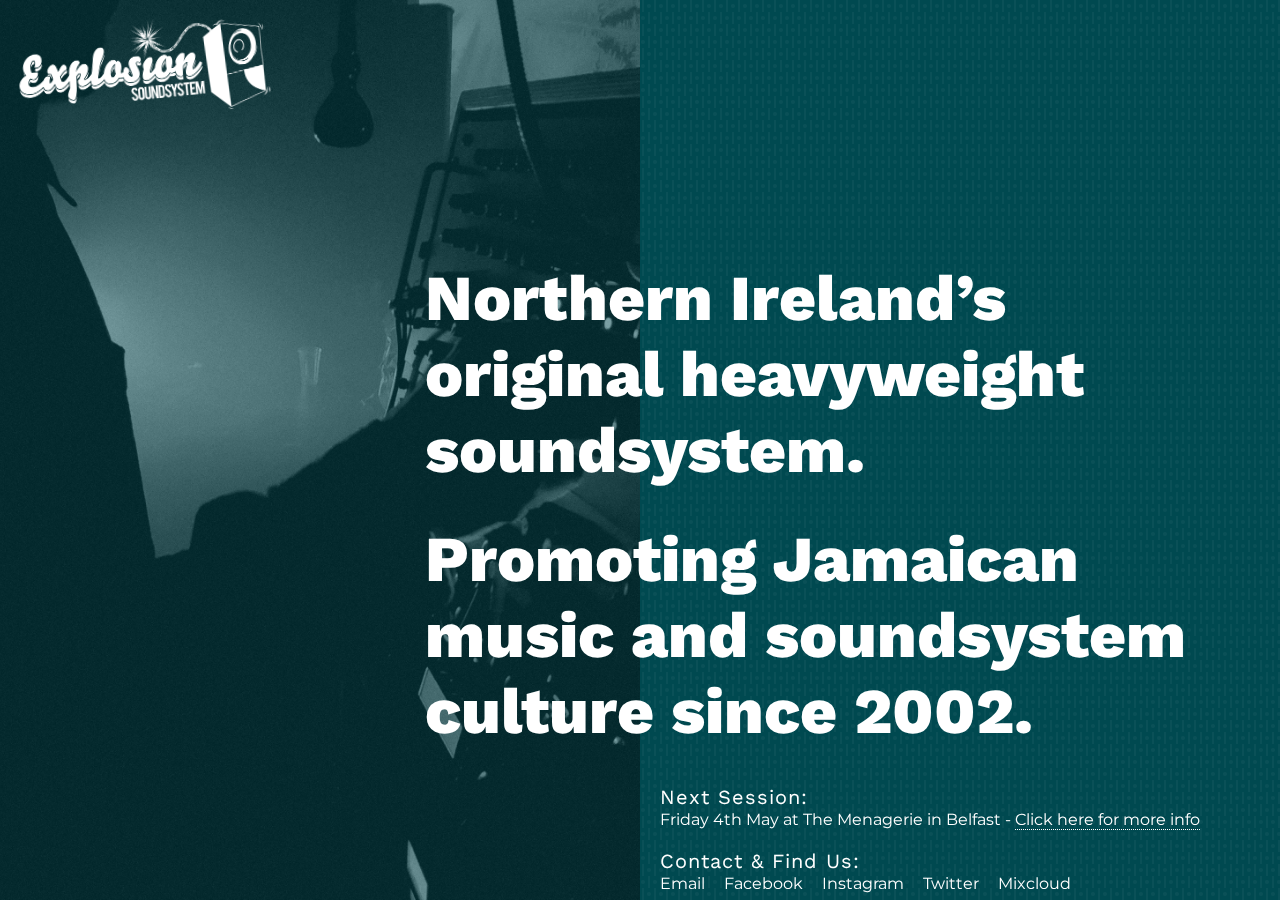
==== commit 261fca55: "logo fade" ====
--- a/index.html
+++ b/index.html
@@ -51,7 +51,7 @@
 
 	<div class="fs-slice">
 		<!-- Image Side -->
-		<h1 class="mobile-logo">
+		<h1 class="mobile-logo animated fadeIn">
 			<img src="images/explosion-logo.png" alt="Explosion Soundsystem Logo" title="Explosion Soundsystem" />
 		</h1>
 
@@ -60,7 +60,7 @@
 		</div>
 		<div class="slice-intro">
 
-			<h1>
+			<h1 class="animated fadeIn">
 				<img src="images/explosion-logo.png" alt="Explosion Soundsystem Logo" title="Explosion Soundsystem" />
 			</h1>
 
--- a/assets/css/style.css
+++ b/assets/css/style.css
@@ -143,6 +143,7 @@
   font-size: 21px;
   line-height: 33px;
   height: 100%;
+  overflow-x: hidden;
 }
 
 @media (max-width: 800px) {
@@ -288,7 +289,7 @@
 
 @media (max-width: 800px) {
   .fs-slice .slice-content .slice-content-vertically-center {
-    padding: 0px 40px 0px 40px;
+    padding: 20px;
     position: inherit;
     max-width: 800px;
     min-width: 320px;
@@ -368,7 +369,7 @@
   position: initial;
   bottom: inherit;
   left: inherit;
-  padding: 40px 40px;
+  padding: 40px 20px;
   width: 100%;
   background-color: #004950;
 }
@@ -3990,30 +3991,3 @@
   -webkit-animation-name: slideOutUp;
   animation-name: slideOutUp;
 }
-
-body {
-	overflow: hidden;
-}
-
-/* Preloader */
-#preloader {
-	position: fixed;
-	top:0;
-	left:0;
-	right:0;
-	bottom:0;
-	background-color:#004950; /* change if the mask should have another color then white */
-	z-index:99; /* makes sure it stays on top */
-}
-
-#status {
-	width:200px;
-	height:200px;
-	position:absolute;
-	left:50%; /* centers the loading animation horizontally one the screen */
-	top:50%; /* centers the loading animation vertically one the screen */
-	background-image:url(../../images/preloader.svg); /* path to your loading animation */
-	background-repeat:no-repeat;
-	background-position:center;
-	margin:-100px 0 0 -100px; /* is width and height divided by two */
-}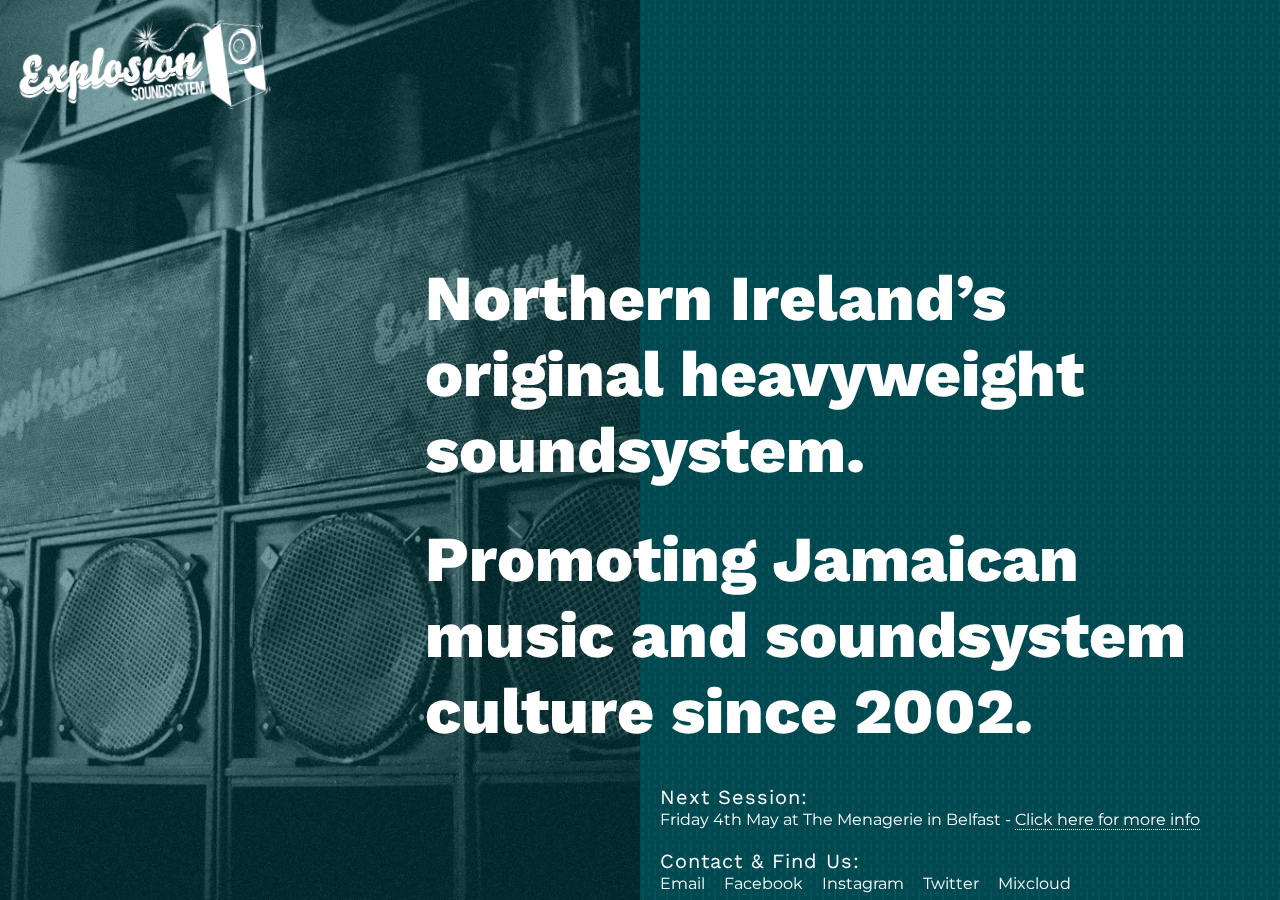
==== commit 1ba14033: "mobile logo animation - off" ====
--- a/index.html
+++ b/index.html
@@ -51,7 +51,7 @@
 
 	<div class="fs-slice">
 		<!-- Image Side -->
-		<h1 class="mobile-logo animated fadeIn">
+		<h1 class="mobile-logo">
 			<img src="images/explosion-logo.png" alt="Explosion Soundsystem Logo" title="Explosion Soundsystem" />
 		</h1>
 
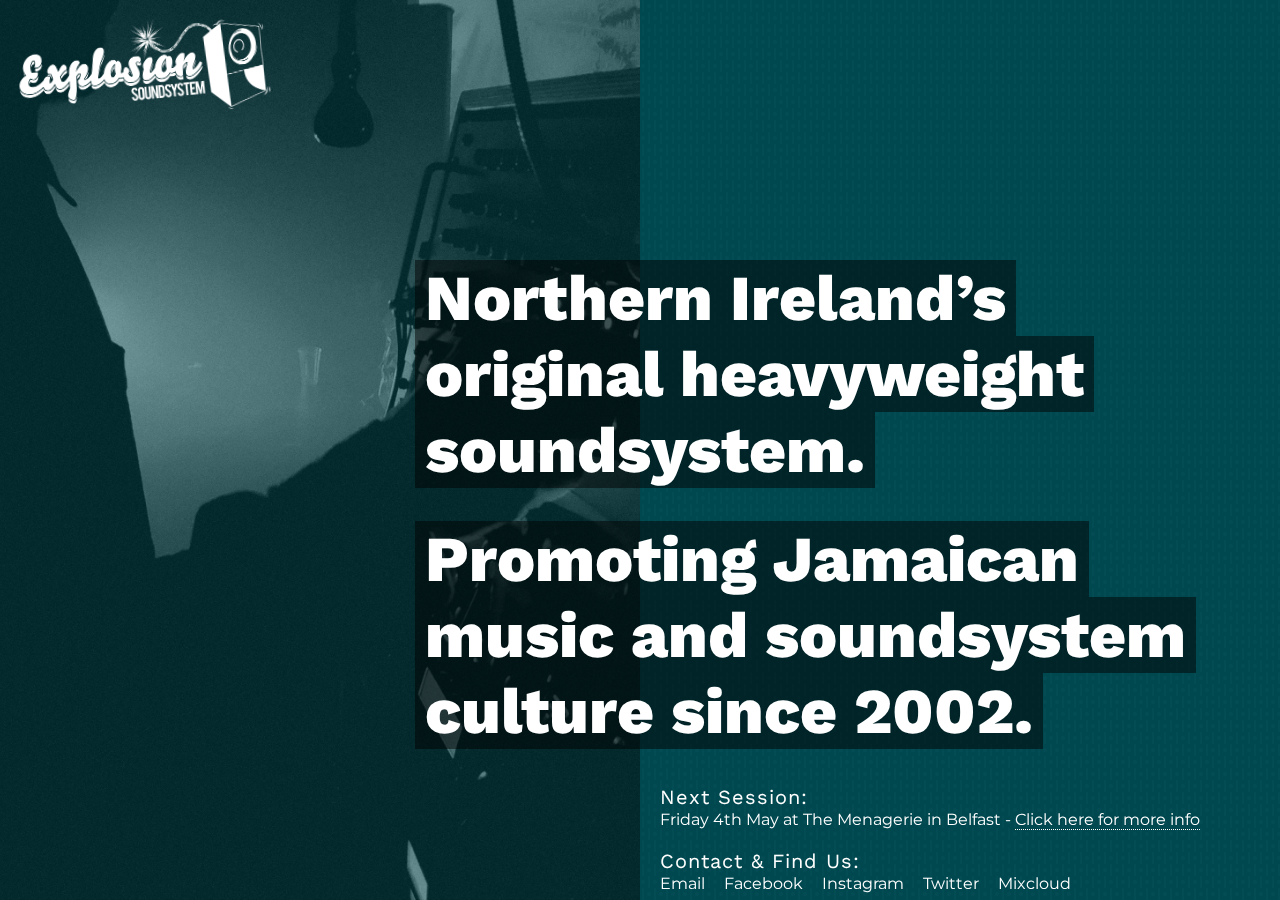
==== commit 422ec9bc: "Style updates tidy up" ====
--- a/index.html
+++ b/index.html
@@ -74,10 +74,10 @@
 
 				<div class="slice-bio animated slideInLeft">
 
-					<h2>Northern Ireland’s original heavyweight soundsystem.</h2>
+					<h2><span>Northern Ireland’s original heavyweight soundsystem.</span></h2>
 					<br/>
 					<br/>
-					<h2>Promoting Jamaican music and soundsystem culture since 2002.</h2>
+					<h2><span>Promoting Jamaican music and soundsystem culture since 2002.</span></h2>
 
 				</div>
 
--- a/assets/css/style.css
+++ b/assets/css/style.css
@@ -163,6 +163,14 @@
   /* background-color: rgba(0, 0, 0, 0.5);
   box-shadow: 10px 0 0 rgba(0, 0, 0, 0.5), -10px 0 0 rgba(0, 0, 0, 0.5); */
 }
+
+body.page-template-page-fullsingle-slice h2 span {
+  color: white;
+background-color: rgba(0, 0, 0, 0.5);
+  box-shadow: 10px 0 0 rgba(0, 0, 0, 0.5), -10px 0 0 rgba(0, 0, 0, 0.5);
+  box-decoration-break: clone;
+  }
+
 @media (max-height: 768px) {
   body.page-template-page-fullsingle-slice h2 {
     font-size: 42px;
@@ -211,8 +219,9 @@
   background-color: rgba(0, 73, 80, 0.51);
   content: '';
   width: 100%;
-  height: 100%;
+  height: 100vh;
   display: block;
+  position: absolute;
 }
 
 
@@ -273,7 +282,7 @@
   position: fixed;
   top: 20%;
   max-width: 25%;
-  left: 43%;
+  left: 36%;
   animation-delay: 1s;
 }
 
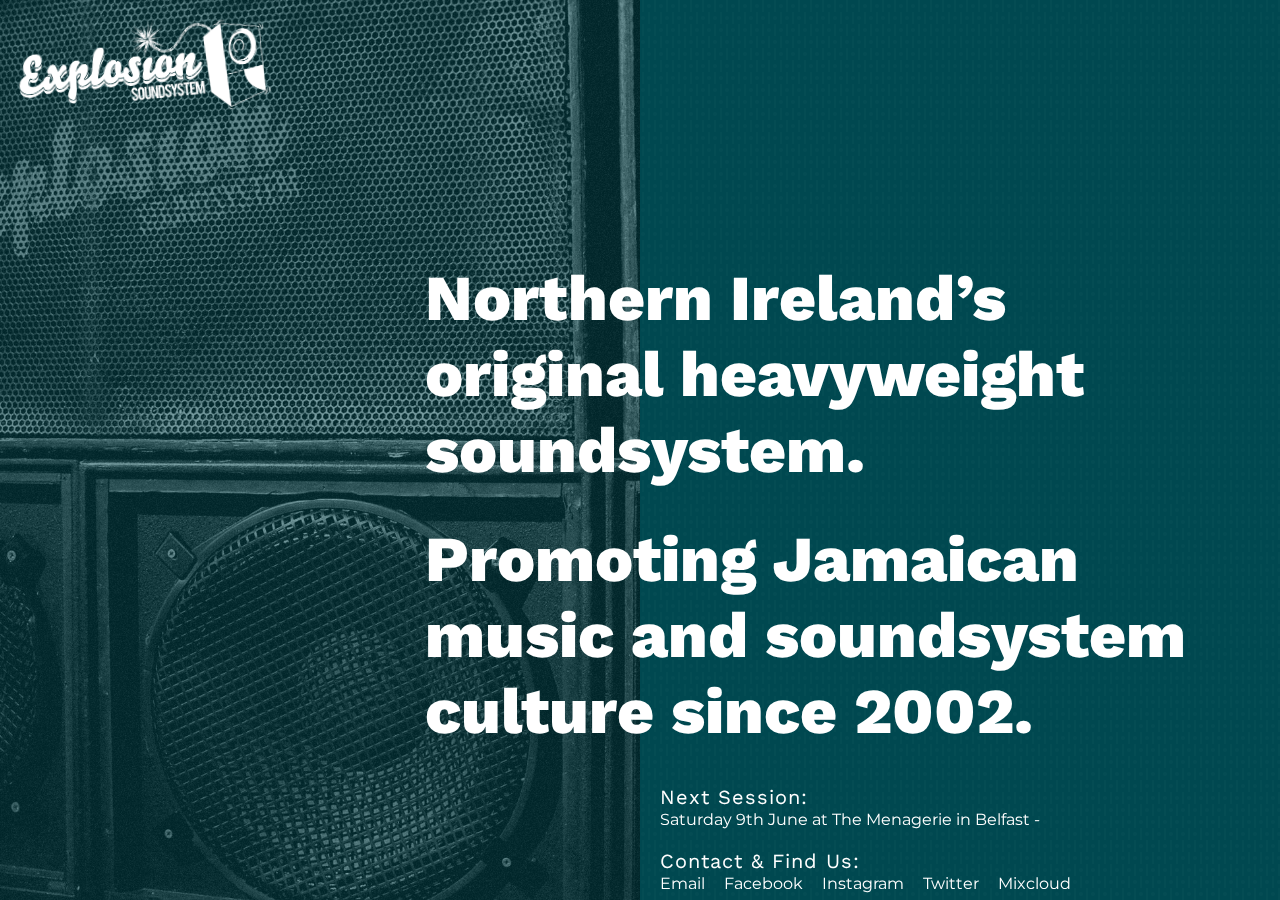
==== commit 1a751d42: "Update index.html" ====
--- a/index.html
+++ b/index.html
@@ -87,8 +87,8 @@
 		<div class="slice-details animated fadeIn">
 			<div class="slice-session animated slideInDown">
 				<h3>Next Session:</h3>
-				<p>Friday 4th May at The Menagerie in Belfast -
-					<a target="_blank" href="//en-gb.facebook.com/events/1847545255543559/">Click here for more info</a>
+				<p>Saturday 9th June at The Menagerie in Belfast -
+					
 				</p>
 
 			</div>
@@ -137,4 +137,4 @@
 
 </body>
 
-</html>+</html>
--- a/assets/css/style.css
+++ b/assets/css/style.css
@@ -164,12 +164,12 @@
   box-shadow: 10px 0 0 rgba(0, 0, 0, 0.5), -10px 0 0 rgba(0, 0, 0, 0.5); */
 }
 
-body.page-template-page-fullsingle-slice h2 span {
+/* body.page-template-page-fullsingle-slice h2 span {
   color: white;
-background-color: rgba(0, 0, 0, 0.5);
+  background-color: rgba(0, 0, 0, 0.5);
   box-shadow: 10px 0 0 rgba(0, 0, 0, 0.5), -10px 0 0 rgba(0, 0, 0, 0.5);
   box-decoration-break: clone;
-  }
+  } */
 
 @media (max-height: 768px) {
   body.page-template-page-fullsingle-slice h2 {
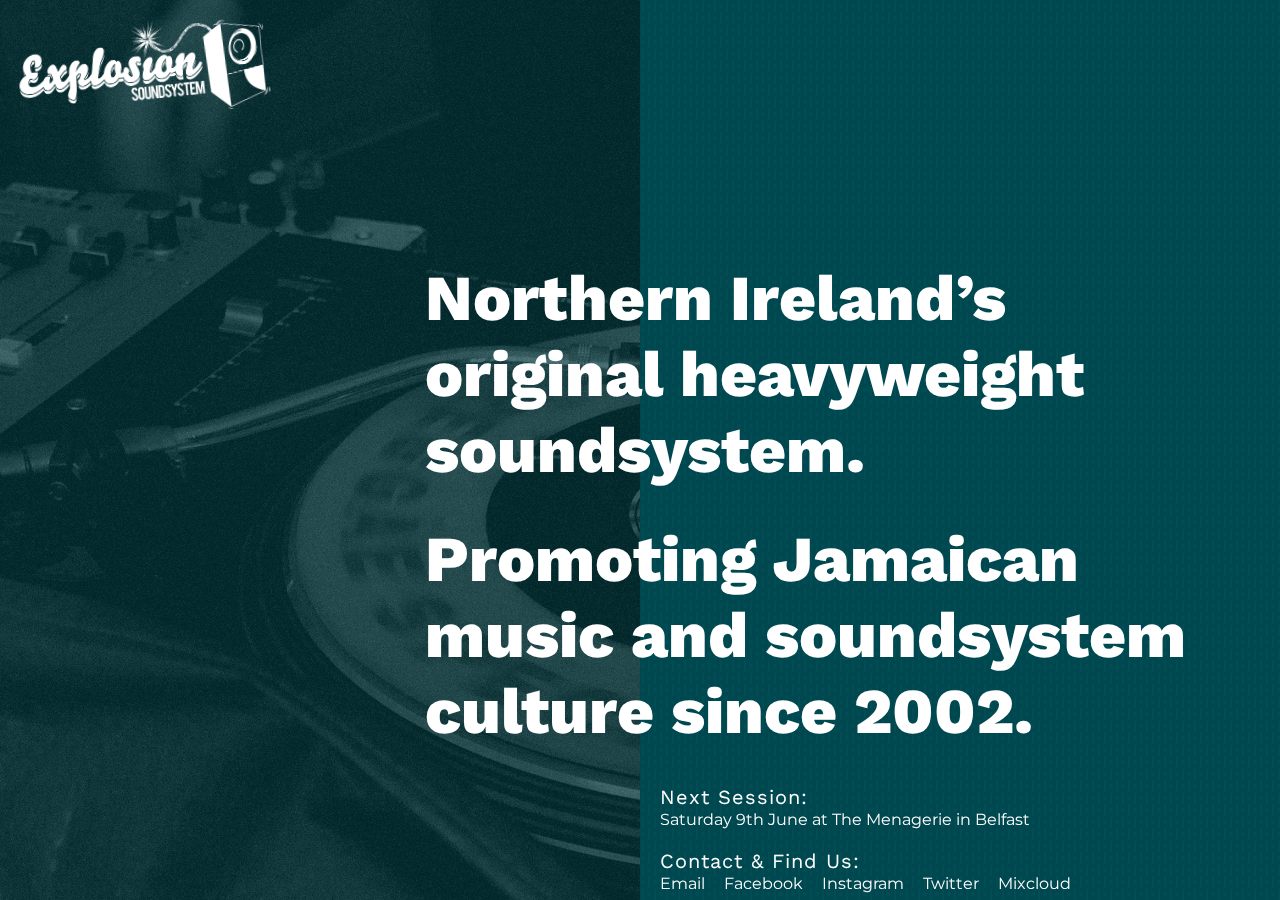
==== commit 25f4f28f: "Update index.html" ====
--- a/index.html
+++ b/index.html
@@ -87,7 +87,7 @@
 		<div class="slice-details animated fadeIn">
 			<div class="slice-session animated slideInDown">
 				<h3>Next Session:</h3>
-				<p>Saturday 9th June at The Menagerie in Belfast -
+				<p>Saturday 9th June at The Menagerie in Belfast
 					
 				</p>
 
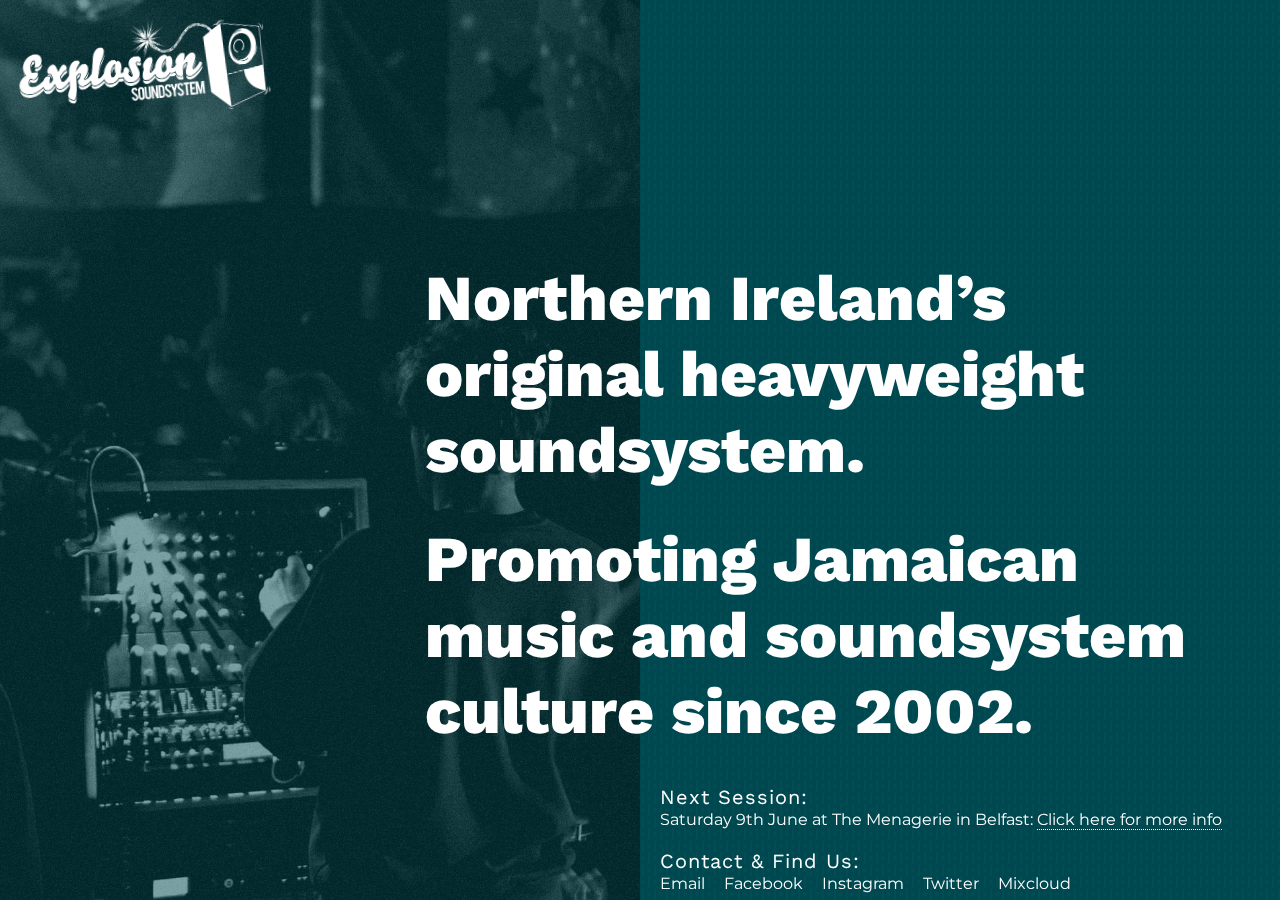
==== commit 4b3bf31f: "Date updated" ====
--- a/index.html
+++ b/index.html
@@ -87,10 +87,10 @@
 		<div class="slice-details animated fadeIn">
 			<div class="slice-session animated slideInDown">
 				<h3>Next Session:</h3>
-				<p>Saturday 9th June at The Menagerie in Belfast
-					
+				<p>Saturday 9th June at The Menagerie in Belfast:
+					<a target="_blank" href="//en-gb.facebook.com/events/1847545255543559/">Click here for more info</a>
 				</p>
-
+				
 			</div>
 			<div class="slice-lists animated slideInDown">
 
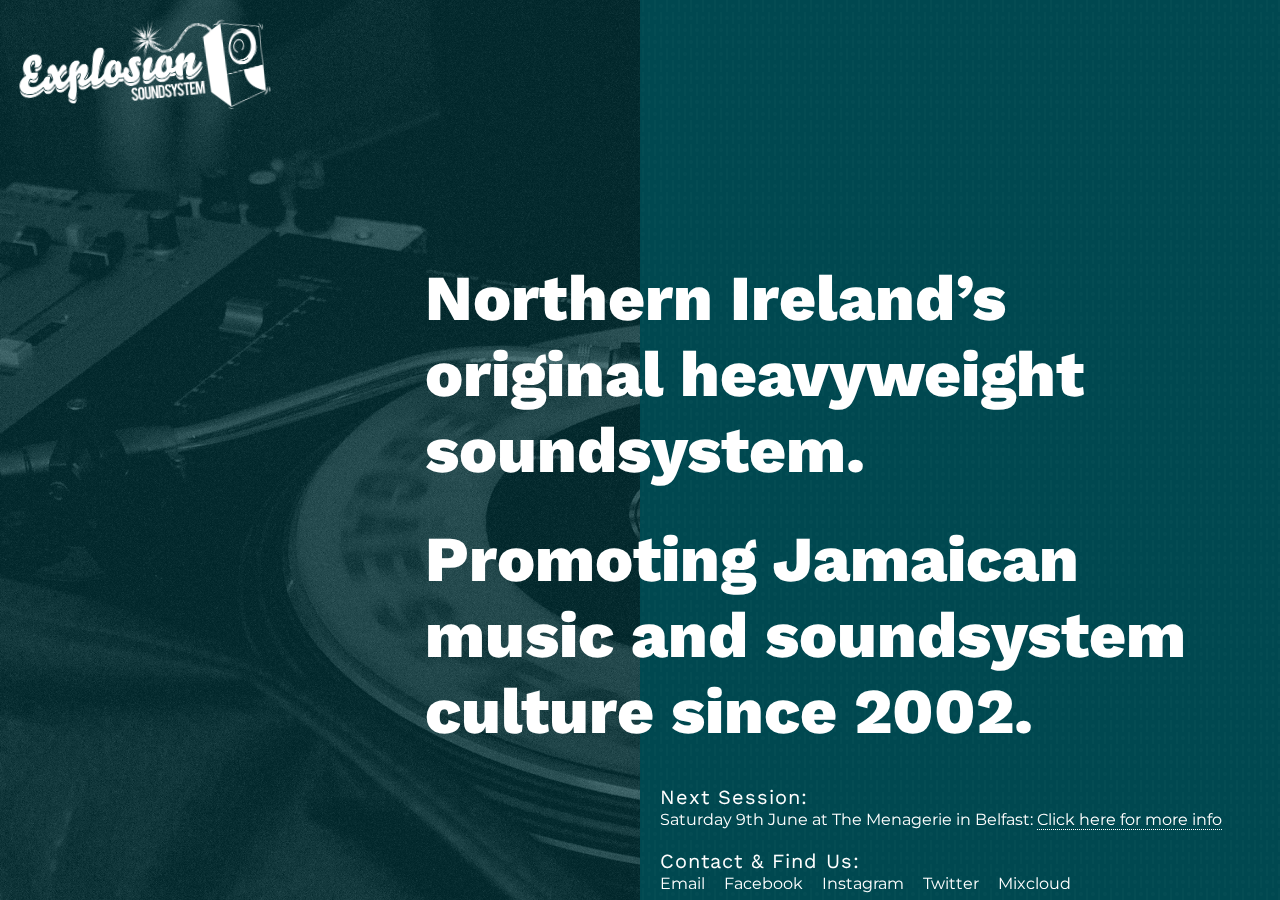
==== commit 0a5982cf: "event link update" ====
--- a/index.html
+++ b/index.html
@@ -88,7 +88,7 @@
 			<div class="slice-session animated slideInDown">
 				<h3>Next Session:</h3>
 				<p>Saturday 9th June at The Menagerie in Belfast:
-					<a target="_blank" href="//en-gb.facebook.com/events/1847545255543559/">Click here for more info</a>
+					<a target="_blank" href="https://www.facebook.com/events/166136920893992/">Click here for more info</a>
 				</p>
 				
 			</div>
